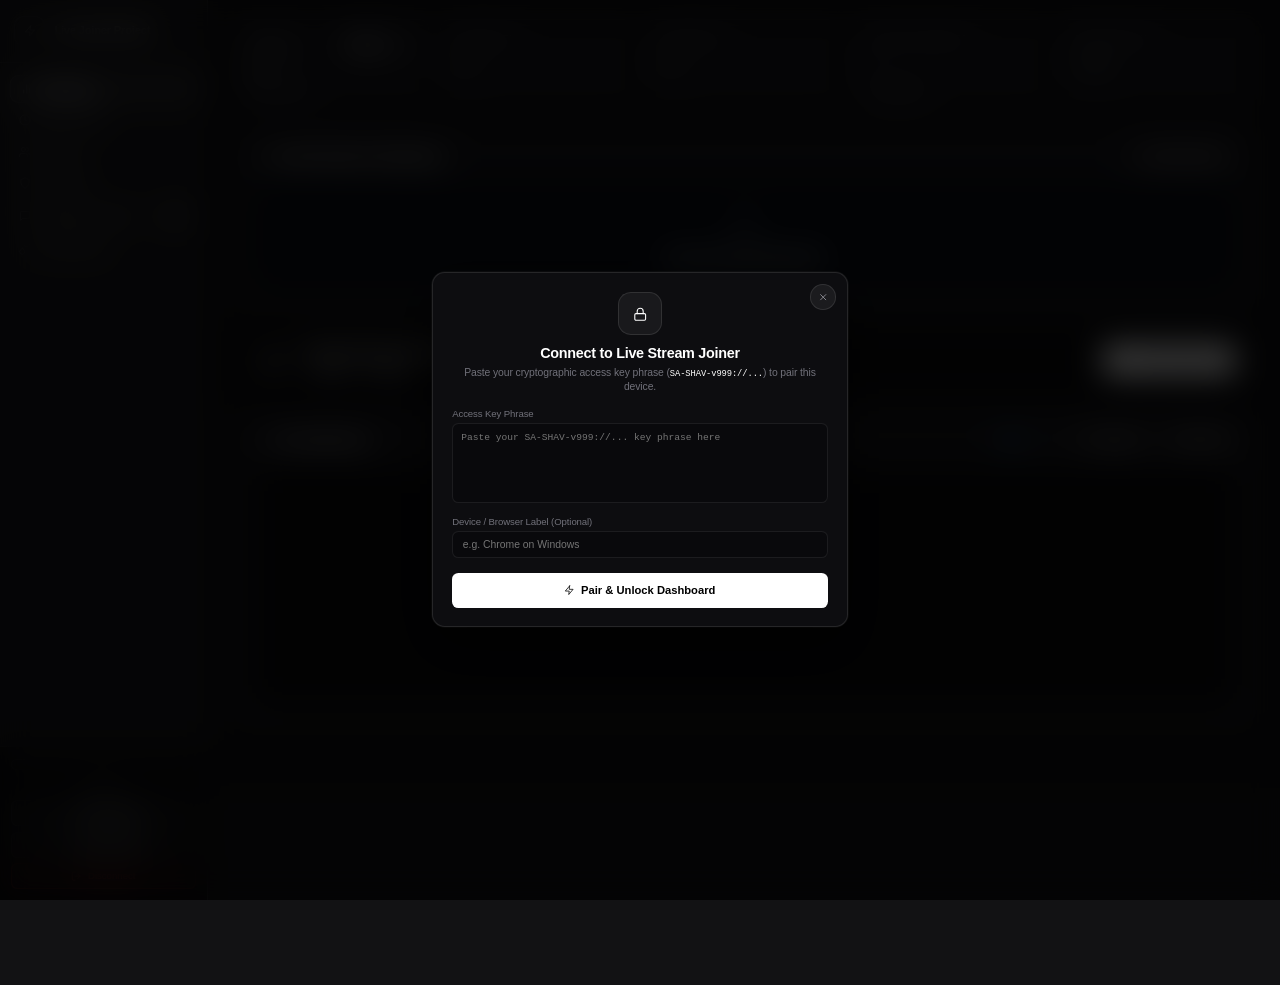
==== index.html @ 347609c9 "Clean initial release" ====
<!DOCTYPE html>
<html lang="en">
<head>
  <meta charset="UTF-8">
  <meta name="viewport" content="width=device-width, initial-scale=1.0, maximum-scale=1.0, user-scalable=no, viewport-fit=cover">
  <meta name="mobile-web-app-capable" content="yes">
  <meta name="apple-mobile-web-app-capable" content="yes">
  <meta name="apple-mobile-web-app-status-bar-style" content="black-translucent">
  <meta name="theme-color" content="#121214">
  <title>Live Joiner Project</title>
   <link rel="stylesheet" href="style.css?v=2">
</head>
<body>

  <!-- BOOT LOADING OVERLAY -->
  <div id="bootLoader" class="boot-loader-overlay">
    <div class="boot-loader-content">
      <div class="boot-spinner-wrap">
        <svg class="yt-spinner" viewBox="0 0 50 50">
          <circle class="yt-spinner-path" cx="25" cy="25" r="20" fill="none" stroke-width="3.5" />
        </svg>
      </div>
      <div class="boot-loader-brand">Live Joiner Fleet</div>
      <div id="bootStatusText" class="boot-status-text">Connecting to Live Joiner...</div>
      <div id="bootSubText" class="boot-sub-text">Securing cryptographic connection...</div>
    </div>
  </div>

  <!-- TOAST NOTIFICATION -->
  <div id="toastBox">Notification</div>

  <!-- MOBILE TOP BAR -->
  <header class="mobile-topbar">
    <div class="mobile-topbar-brand">
      <div class="brand-icon sm">
        <svg class="svg-icon" viewBox="0 0 24 24" fill="none" stroke="currentColor" stroke-width="2" stroke-linecap="round" stroke-linejoin="round"><polygon points="13 2 3 14 12 14 11 22 21 10 12 10 13 2"/></svg>
      </div>
      <span class="mobile-topbar-title">Live Joiner</span>
    </div>
    <div class="mobile-topbar-actions">
      <div id="mobileTopStreamStatus" class="mobile-top-status-pill" onclick="switchTab('dashboard')" title="Tap to view active stream">
        <span class="pulse-dot idle"></span>
        <span id="mobileTopStatusText">Idle</span>
      </div>
      <button id="btnMobileNavToggle" class="mobile-hamburger-btn" aria-label="Toggle Navigation Menu" onclick="toggleMobileNav()">
        <span class="hamburger-bar"></span>
        <span class="hamburger-bar"></span>
        <span class="hamburger-bar"></span>
      </button>
    </div>
  </header>

  <!-- MOBILE NAV DRAWER BACKDROP & DRAWER -->
  <div id="mobileNavBackdrop" class="mobile-nav-backdrop" onclick="closeMobileNav()"></div>
  <aside id="mobileNavDrawer" class="mobile-nav-drawer">
    <div class="mobile-drawer-header">
      <div style="display: flex; align-items: center; gap: 10px;">
        <div class="brand-icon sm">
          <svg class="svg-icon" viewBox="0 0 24 24" fill="none" stroke="currentColor" stroke-width="2" stroke-linecap="round" stroke-linejoin="round"><polygon points="13 2 3 14 12 14 11 22 21 10 12 10 13 2"/></svg>
        </div>
        <div>
          <div style="font-weight: 700; font-size: 14px; color: #fff;">Live Joiner</div>
          <div id="mobileDrawerRole" style="font-size: 10px; color: var(--emerald); font-weight: 600;">ACTIVE</div>
        </div>
      </div>
      <button class="mobile-drawer-close-btn" onclick="closeMobileNav()">
        <svg class="svg-icon" viewBox="0 0 24 24" fill="none" stroke="currentColor" stroke-width="2" stroke-linecap="round" stroke-linejoin="round"><line x1="18" y1="6" x2="6" y2="18"/><line x1="6" y1="6" x2="18" y2="18"/></svg>
      </button>
    </div>

    <ul class="nav-list mobile-nav-list">
      <li>
        <button onclick="mobileSwitchTab('dashboard')" id="mobileNavBtnDashboard" class="nav-btn active">
          <div class="left-grp">
            <svg class="svg-icon" viewBox="0 0 24 24" fill="none" stroke="currentColor" stroke-width="2" stroke-linecap="round" stroke-linejoin="round"><line x1="18" y1="20" x2="18" y2="10"/><line x1="12" y1="20" x2="12" y2="4"/><line x1="6" y1="20" x2="6" y2="14"/></svg>
            <span>Dashboard</span>
          </div>
        </button>
      </li>
      <li>
        <button onclick="mobileSwitchTab('history')" id="mobileNavBtnHistory" class="nav-btn">
          <div class="left-grp">
            <svg class="svg-icon" viewBox="0 0 24 24" fill="none" stroke="currentColor" stroke-width="2" stroke-linecap="round" stroke-linejoin="round"><circle cx="12" cy="12" r="10"/><polyline points="12 6 12 12 16 14"/></svg>
            <span>Stream History</span>
          </div>
          <span id="mobileBadgeHistoryCount" class="badge" style="display: none;"></span>
        </button>
      </li>
      <li>
        <button onclick="mobileSwitchTab('accounts')" id="mobileNavBtnAccounts" class="nav-btn">
          <div class="left-grp">
            <svg class="svg-icon" viewBox="0 0 24 24" fill="none" stroke="currentColor" stroke-width="2" stroke-linecap="round" stroke-linejoin="round"><path d="M17 21v-2a4 4 0 0 0-4-4H5a4 4 0 0 0-4 4v2"/><circle cx="9" cy="7" r="4"/><path d="M23 21v-2a4 4 0 0 0-3-3.87"/><path d="M16 3.13a4 4 0 0 1 0 7.75"/></svg>
            <span>Accounts</span>
          </div>
          <span id="mobileBadgeAccountsCount" class="badge" style="display: none;"></span>
        </button>
      </li>
      <li id="mobileNavItemProxies">
        <button onclick="mobileSwitchTab('proxies')" id="mobileNavBtnProxies" class="nav-btn">
          <div class="left-grp">
            <svg class="svg-icon" viewBox="0 0 24 24" fill="none" stroke="currentColor" stroke-width="2" stroke-linecap="round" stroke-linejoin="round"><path d="M12 22s8-4 8-10V5l-8-3-8 3v7c0 6 8 10 8 10z"/></svg>
            <span>Proxy Pool</span>
          </div>
          <span id="mobileBadgeProxiesCount" class="badge" style="display: none;"></span>
        </button>
      </li>
      <li id="mobileNavItemMessages">
        <a href="messages.html" target="_blank" id="mobileNavBtnMessages" class="nav-btn" style="text-decoration: none;">
          <div class="left-grp">
            <svg class="svg-icon" viewBox="0 0 24 24" fill="none" stroke="currentColor" stroke-width="2" stroke-linecap="round" stroke-linejoin="round"><path d="M21 15a2 2 0 0 1-2 2H7l-4 4V5a2 2 0 0 1 2-2h14a2 2 0 0 1 2 2z"/></svg>
            <span>Messages &amp; Sessions</span>
          </div>
          
        </a>
      </li>
      <li id="mobileNavItemUsers">
        <button onclick="mobileSwitchTab('users')" id="mobileNavBtnUsers" class="nav-btn">
          <div class="left-grp">
            <svg class="svg-icon" viewBox="0 0 24 24" fill="none" stroke="currentColor" stroke-width="2" stroke-linecap="round" stroke-linejoin="round"><path d="M21 2l-2 2m-1.5 1.5L16 7l-1.5-1.5L13 7l-1.5-1.5L10 7M7 10l-4 4a5 5 0 1 0 7 0L7 10z"/></svg>
            <span>Access &amp; Keys</span>
          </div>
          <span id="mobileBadgeRenewalCount" class="badge" style="display: none; background: #ef4444; color: white;"></span>
        </button>
      </li>
    </ul>

    <div class="mobile-drawer-footer">
      <div id="mobileCurrentUserContainer" style="padding: 8px 10px; margin-bottom: 4px; background: rgba(255,255,255,0.04); border-radius: 8px; display: flex; align-items: center; justify-content: space-between; border: 1px solid rgba(255,255,255,0.08);">
        <span id="mobileCurrentUserName" style="font-size: 12px; font-weight: 600; color: #fff; max-width: 140px; overflow: hidden; text-overflow: ellipsis; white-space: nowrap;">User</span>
        <span id="mobileCurrentUserRoleBadge" class="badge" style="display: none; background: rgba(255,255,255,0.1); color: #fff; text-transform: uppercase; font-size: 9px; padding: 2px 6px;">ROLE</span>
      </div>
      <div style="font-size: 11px; color: var(--text-muted); text-align: center; margin-bottom: 8px;">
        Release: <strong class="app-version-label" style="color: #fff; font-family: var(--font-mono);"></strong>
      </div>
      <button onclick="closeMobileNav(); openImportModal();" id="btnMobileImport" class="footer-btn">
        <svg class="svg-icon sm" viewBox="0 0 24 24" fill="none" stroke="currentColor" stroke-width="2" stroke-linecap="round" stroke-linejoin="round"><path d="M21 15v4a2 2 0 0 1-2 2H5a2 2 0 0 1-2-2v-4"/><polyline points="7 10 12 15 17 10"/><line x1="12" y1="15" x2="12" y2="3"/></svg>
        <span>Import JSON</span>
      </button>
      <button onclick="closeMobileNav(); exportAccountsBundle();" id="btnMobileExport" class="footer-btn">
        <svg class="svg-icon sm" viewBox="0 0 24 24" fill="none" stroke="currentColor" stroke-width="2" stroke-linecap="round" stroke-linejoin="round"><path d="M21 15v4a2 2 0 0 1-2 2H5a2 2 0 0 1-2-2v-4"/><polyline points="17 8 12 3 7 8"/><line x1="12" y1="3" x2="12" y2="15"/></svg>
        <span>Export JSON</span>
      </button>
      <button onclick="closeMobileNav(); handleLogout();" class="footer-btn danger">
        <svg class="svg-icon sm" viewBox="0 0 24 24" fill="none" stroke="currentColor" stroke-width="2" stroke-linecap="round" stroke-linejoin="round"><path d="M9 21H5a2 2 0 0 1-2-2V5a2 2 0 0 1 2-2h4"/><polyline points="16 17 21 12 16 7"/><line x1="21" y1="12" x2="9" y2="12"/></svg>
        <span>Disconnect</span>
      </button>
    </div>
  </aside>

  <!-- SIDEBAR NAVIGATION -->
  <aside class="sidebar">
    <div class="brand-section">
      <div class="brand-icon">
        <svg class="svg-icon" viewBox="0 0 24 24" fill="none" stroke="currentColor" stroke-width="2" stroke-linecap="round" stroke-linejoin="round"><polygon points="13 2 3 14 12 14 11 22 21 10 12 10 13 2"/></svg>
      </div>
      <div>
        <div class="brand-title">Live Joiner Project</div>
        <div style="display: flex; align-items: center; gap: 6px; margin-top: 3px;">
          <span class="version-badge" id="appVersionBadge" style="display: none;"></span>
        </div>
      </div>
    </div>

    <ul class="nav-list">
      <li>
        <button onclick="switchTab('dashboard')" id="navBtnDashboard" class="nav-btn active">
          <div class="left-grp">
            <svg class="svg-icon" viewBox="0 0 24 24" fill="none" stroke="currentColor" stroke-width="2" stroke-linecap="round" stroke-linejoin="round"><line x1="18" y1="20" x2="18" y2="10"/><line x1="12" y1="20" x2="12" y2="4"/><line x1="6" y1="20" x2="6" y2="14"/></svg>
            <span>Dashboard</span>
          </div>
        </button>
      </li>
      <li>
        <button onclick="switchTab('history')" id="navBtnHistory" class="nav-btn">
          <div class="left-grp">
            <svg class="svg-icon" viewBox="0 0 24 24" fill="none" stroke="currentColor" stroke-width="2" stroke-linecap="round" stroke-linejoin="round"><circle cx="12" cy="12" r="10"/><polyline points="12 6 12 12 16 14"/></svg>
            <span>Stream History</span>
          </div>
          <span id="badgeHistoryCount" class="badge" style="display: none;"></span>
        </button>
      </li>
      <li>
        <button onclick="switchTab('accounts')" id="navBtnAccounts" class="nav-btn">
          <div class="left-grp">
            <svg class="svg-icon" viewBox="0 0 24 24" fill="none" stroke="currentColor" stroke-width="2" stroke-linecap="round" stroke-linejoin="round"><path d="M17 21v-2a4 4 0 0 0-4-4H5a4 4 0 0 0-4 4v2"/><circle cx="9" cy="7" r="4"/><path d="M23 21v-2a4 4 0 0 0-3-3.87"/><path d="M16 3.13a4 4 0 0 1 0 7.75"/></svg>
            <span>Accounts</span>
          </div>
          <span id="badgeAccountsCount" class="badge" style="display: none;"></span>
        </button>
      </li>
      <li id="navItemProxies">
        <button onclick="switchTab('proxies')" id="navBtnProxies" class="nav-btn">
          <div class="left-grp">
            <svg class="svg-icon" viewBox="0 0 24 24" fill="none" stroke="currentColor" stroke-width="2" stroke-linecap="round" stroke-linejoin="round"><path d="M12 22s8-4 8-10V5l-8-3-8 3v7c0 6 8 10 8 10z"/></svg>
            <span>Proxy Pool</span>
          </div>
          <span id="badgeProxiesCount" class="badge" style="display: none;"></span>
        </button>
      </li>
      <li id="navItemMessages">
        <a href="messages.html" target="_blank" id="navBtnMessages" class="nav-btn" style="text-decoration: none;">
          <div class="left-grp">
            <svg class="svg-icon" viewBox="0 0 24 24" fill="none" stroke="currentColor" stroke-width="2" stroke-linecap="round" stroke-linejoin="round"><path d="M21 15a2 2 0 0 1-2 2H7l-4 4V5a2 2 0 0 1 2-2h14a2 2 0 0 1 2 2z"/></svg>
            <span>Messages &amp; Sessions</span>
          </div>
          <span class="badge" style="background: rgba(255, 255, 255, 0.1); color: #fff; font-size: 10px;">PRO</span>
        </a>
      </li>
      <li id="navItemUsers">
        <button onclick="switchTab('users')" id="navBtnUsers" class="nav-btn">
          <div class="left-grp">
            <svg class="svg-icon" viewBox="0 0 24 24" fill="none" stroke="currentColor" stroke-width="2" stroke-linecap="round" stroke-linejoin="round"><path d="M21 2l-2 2m-1.5 1.5L16 7l-1.5-1.5L13 7l-1.5-1.5L10 7M7 10l-4 4a5 5 0 1 0 7 0L7 10z"/></svg>
            <span>Access &amp; Keys</span>
          </div>
          <span id="badgeRenewalCount" class="badge" style="display: none; background: #ef4444; color: white;"></span>
        </button>
      </li>
    </ul>

    <div class="sidebar-footer">
      <div id="currentUserBadgeContainer" style="padding: 6px 10px; margin-bottom: 8px; background: rgba(255,255,255,0.04); border-radius: 8px; display: flex; align-items: center; justify-content: space-between; border: 1px solid rgba(255,255,255,0.08);">
        <span id="currentUserName" style="font-size: 11px; font-weight: 600; color: #fff; max-width: 110px; overflow: hidden; text-overflow: ellipsis; white-space: nowrap;"></span>
        <span id="currentUserRoleBadge" class="badge" style="display: none; background: rgba(255,255,255,0.1); color: #fff; text-transform: uppercase; font-size: 9px; padding: 2px 6px;"></span>
      </div>
      <div style="font-size: 11px; color: var(--text-muted); text-align: center; margin-bottom: 2px;">
        Release: <strong class="app-version-label" style="color: #fff; font-family: var(--font-mono);"></strong>
      </div>
      <button onclick="openImportModal()" id="btnSidebarImport" class="footer-btn" style="background: rgba(255, 255, 255, 0.05); border-color: rgba(255, 255, 255, 0.1); color: #e4e4e7; font-weight: 600;">
        <svg class="svg-icon sm" viewBox="0 0 24 24" fill="none" stroke="currentColor" stroke-width="2" stroke-linecap="round" stroke-linejoin="round"><path d="M21 15v4a2 2 0 0 1-2 2H5a2 2 0 0 1-2-2v-4"/><polyline points="7 10 12 15 17 10"/><line x1="12" y1="15" x2="12" y2="3"/></svg>
        <span>Import JSON</span>
      </button>
      <button onclick="exportAccountsBundle()" id="btnSidebarExport" class="footer-btn" style="color: #e4e4e7; font-weight: 600;">
        <svg class="svg-icon sm" viewBox="0 0 24 24" fill="none" stroke="currentColor" stroke-width="2" stroke-linecap="round" stroke-linejoin="round"><path d="M21 15v4a2 2 0 0 1-2 2H5a2 2 0 0 1-2-2v-4"/><polyline points="17 8 12 3 7 8"/><line x1="12" y1="3" x2="12" y2="15"/></svg>
        <span>Export JSON</span>
      </button>
      <button onclick="handleLogout()" class="footer-btn danger">
        <svg class="svg-icon sm" viewBox="0 0 24 24" fill="none" stroke="currentColor" stroke-width="2" stroke-linecap="round" stroke-linejoin="round"><path d="M9 21H5a2 2 0 0 1-2-2V5a2 2 0 0 1 2-2h4"/><polyline points="16 17 21 12 16 7"/><line x1="21" y1="12" x2="9" y2="12"/></svg>
        <span>Disconnect</span>
      </button>
    </div>
  </aside>

  <!-- MAIN WORKSPACE -->
  <main class="workspace">

    <!-- Active Stream Real-Time Banner -->
    <div id="activeStreamBanner" class="stream-banner">
      <div style="display: flex; align-items: center; gap: 14px;">
        <div class="sound-waves"><span></span><span></span><span></span></div>
        <div>
          <div style="font-size: 14px; font-weight: 700; color: #fff;" id="bannerTitle">Active Live Stream</div>
          <div style="font-size: 12px; color: var(--text-muted);" id="bannerSubtitle">Target : None</div>
        </div>
      </div>
      <div style="display: flex; align-items: center; gap: 12px;">
        <div style="font-family: var(--font-mono); font-size: 13px; font-weight: 600; color: var(--emerald); white-space: nowrap;" id="bannerTimer">Total UP Time : 00:00:00</div>
        <button onclick="openChannelRosterModal()" class="btn btn-secondary" style="padding: 6px 12px; font-size: 12px;">
          <svg class="svg-icon sm" viewBox="0 0 24 24" fill="none" stroke="currentColor" stroke-width="2" stroke-linecap="round" stroke-linejoin="round"><circle cx="12" cy="12" r="2"/><path d="M16.24 7.76a6 6 0 0 1 0 8.49m-8.48-.01a6 6 0 0 1 0-8.49m11.31-2.82a10 10 0 0 1 0 14.14m-14.14 0a10 10 0 0 1 0-14.14"/></svg>
          <span>Channels &amp; Members</span>
        </button>
        <button onclick="handleMasterLeaveAll()" class="btn btn-danger" style="padding: 6px 14px; font-size: 12px;">
          <svg class="svg-icon sm" viewBox="0 0 24 24" fill="currentColor"><rect x="5" y="5" width="14" height="14" rx="2"/></svg>
          <span>Leave All</span>
        </button>
      </div>
    </div>

    <!-- Top Telemetry Cards -->
    <div class="stats-bar">
      <div class="stat-card stat-card-clickable" onclick="openChannelRosterModal()" title="Click to view connected channels and member roster">
        <div style="display: flex; justify-content: space-between; align-items: center; margin-bottom: 4px;">
          <div class="stat-title" style="margin-bottom: 0;">Active Listeners</div>
          <span class="badge" style="background: rgba(255, 255, 255, 0.08); color: #e4e4e7; font-size: 10px; padding: 2px 8px; border-radius: 10px; font-weight: 600; display: inline-flex; align-items: center; gap: 4px;">
            <svg class="svg-icon xs" viewBox="0 0 24 24" fill="none" stroke="currentColor" stroke-width="2" stroke-linecap="round" stroke-linejoin="round"><circle cx="11" cy="11" r="8"/><line x1="21" y1="21" x2="16.65" y2="16.65"/></svg>
            <span>View Roster</span>
          </span>
        </div>
        <div id="statInCallCount" class="stat-val">—</div>
        <div id="statInCallSub" class="stat-meta">Active Listeners</div>
      </div>
      <div class="stat-card">
        <div class="stat-title">Server CPU</div>
        <div id="statCpuVal" class="stat-val">—</div>
        <div id="statCpuMeta" class="stat-meta"></div>
      </div>
      <div class="stat-card">
        <div class="stat-title">Server RAM</div>
        <div id="statRamVal" class="stat-val">—</div>
        <div id="statProcRamSub" class="stat-meta"></div>
      </div>
      <div id="statCardLatestTg" class="stat-card">
        <div class="stat-title">Latest TG Desktop</div>
        <div id="statLatestTgVal" class="stat-val" style="color: #fff; font-size: 15px; font-family: var(--font-mono); overflow: hidden; text-overflow: ellipsis; white-space: nowrap;">—</div>
        <div class="stat-meta">Latest Release</div>
      </div>
      <div id="statCardStreamEngine" class="stat-card">
        <div class="stat-title">Stream Status</div>
        <div id="statStreamStatus" class="stat-val" style="color: #9ca3af; font-size: 16px; display: inline-flex; align-items: center; gap: 8px;">
          <span class="pulse-dot idle"></span> <span>Idle</span>
        </div>
        <div id="statStreamTarget" class="stat-meta" style="color: #9ca3af; text-overflow: ellipsis; overflow: hidden; white-space: nowrap;"></div>
      </div>
    </div>

    <!-- TAB 1: DASHBOARD -->
    <div id="tabDashboard" class="tab-content active">
      <!-- Joined Channels in Grid Style UI (v1.1.0) -->
      <div class="card" id="cardJoinedChannels">
        <div class="card-header">
          <div class="card-title" style="display: flex; align-items: center; gap: 10px;">
            <svg class="svg-icon" viewBox="0 0 24 24" fill="none" stroke="currentColor" stroke-width="2" stroke-linecap="round" stroke-linejoin="round"><circle cx="12" cy="12" r="2"/><path d="M16.24 7.76a6 6 0 0 1 0 8.49m-8.48-.01a6 6 0 0 1 0-8.49m11.31-2.82a10 10 0 0 1 0 14.14m-14.14 0a10 10 0 0 1 0-14.14"/></svg>
            <span>Joined Channels &amp; Broadcasts</span>
            <span id="channelCountBadge" class="badge" style="display: none; background: rgba(255, 255, 255, 0.08); color: #e4e4e7; font-size: 11px;"></span>
          </div>
          <div style="display: flex; gap: 8px;">
            <button onclick="fetchChannelRoster()" class="btn btn-secondary" style="padding: 5px 12px; font-size: 11px;">
              <svg class="svg-icon xs" viewBox="0 0 24 24" fill="none" stroke="currentColor" stroke-width="2" stroke-linecap="round" stroke-linejoin="round"><polyline points="23 4 23 10 17 10"/><polyline points="1 20 1 14 7 14"/><path d="M3.51 9a9 9 0 0 1 14.85-3.36L23 10M1 14l4.64 4.36A9 9 0 0 0 20.49 15"/></svg>
              <span>Refresh Channels</span>
            </button>
            <button onclick="handleMasterLeaveAll()" id="btnMasterStopTop" class="btn btn-danger" style="display: none; padding: 5px 12px; font-size: 11px;">
              <svg class="svg-icon xs" viewBox="0 0 24 24" fill="currentColor"><rect x="5" y="5" width="14" height="14" rx="2"/></svg>
              <span>Leave All Channels</span>
            </button>
          </div>
        </div>
        <div id="channelsGridContainer" class="channels-grid">
          <div style="text-align: center; color: var(--text-muted); padding: 32px 20px; background: #080c14; border-radius: 8px; border: 1px dashed var(--card-border); grid-column: 1 / -1;">
            <div style="width: 44px; height: 44px; border-radius: 50%; background: rgba(255, 255, 255, 0.04); border: 1px solid rgba(255, 255, 255, 0.08); display: inline-flex; align-items: center; justify-content: center; margin-bottom: 10px; color: var(--text-muted);">
              <svg class="svg-icon lg" viewBox="0 0 24 24" fill="none" stroke="currentColor" stroke-width="2" stroke-linecap="round" stroke-linejoin="round"><circle cx="12" cy="12" r="2"/><path d="M16.24 7.76a6 6 0 0 1 0 8.49m-8.48-.01a6 6 0 0 1 0-8.49m11.31-2.82a10 10 0 0 1 0 14.14m-14.14 0a10 10 0 0 1 0-14.14"/></svg>
            </div>
            <div style="font-size: 14px; font-weight: 600; color: #fff;">No Active Channel Broadcasts</div>
          </div>
        </div>
      </div>

      <!-- Fleet Broadcast Commander Banner (v1.1.1) -->
      <div class="card fleet-commander-banner" style="background: #09090b; border: 1px solid rgba(255, 255, 255, 0.08);">
        <div style="display: flex; justify-content: space-between; align-items: center; flex-wrap: wrap; gap: 16px;">
          <div style="display: flex; align-items: center; gap: 16px;">
            <div style="width: 44px; height: 44px; border-radius: 12px; background: rgba(255, 255, 255, 0.04); border: 1px solid rgba(255, 255, 255, 0.08); display: flex; align-items: center; justify-content: center; color: #fff;">
              <svg class="svg-icon" style="width: 20px; height: 20px;" viewBox="0 0 24 24" fill="none" stroke="currentColor" stroke-width="2" stroke-linecap="round" stroke-linejoin="round"><path d="M4.5 16.5c-1.5 1.26-2 5-2 5s3.74-.5 5-2c.71-.84.7-2.13-.09-2.91a2.18 2.18 0 0 0-2.91-.09z"/><path d="M12 15l-3-3a22 22 0 0 1 2-3.95A12.88 12.88 0 0 1 22 2c0 2.72-.78 7.5-6 11a22.35 22.35 0 0 1-4 2z"/><path d="M9 12H4s.55-3.03 2-4c1.62-1.08 5 0 5 0"/><path d="M12 15v5s3.03-.55 4-2c1.08-1.62 0-5 0-5"/></svg>
            </div>
            <div>
              <div style="font-size: 16px; font-weight: 700; color: #fff; display: flex; align-items: center; gap: 8px;">
                <span>Fleet Broadcast Commander</span>
                <span id="dashFleetReadinessBadge" class="badge" style="background: rgba(255, 255, 255, 0.08); color: #e4e4e7; font-weight: 600;"></span>
              </div>
              <div style="font-size: 13px; color: var(--text-muted); margin-top: 5px; display: flex; align-items: center; gap: 8px; flex-wrap: wrap;">
                <span class="badge" style="background: rgba(255, 255, 255, 0.06); color: #fff; font-size: 11px;"><strong id="dashReadyFleetCount" style="font-family: var(--font-mono);">—</strong> Ready</span>
                <span class="badge" style="background: rgba(255, 255, 255, 0.06); color: #fff; font-size: 11px;"><strong id="dashActiveStreamsCount" style="font-family: var(--font-mono);">—</strong> Active</span>
              </div>
            </div>
          </div>
          <div style="display: flex; align-items: center; gap: 10px; flex-wrap: wrap;">
            <button onclick="openAddStreamModal()" class="btn btn-primary" style="padding: 10px 20px; font-size: 13px; font-weight: 600;">
              <svg class="svg-icon sm" viewBox="0 0 24 24" fill="none" stroke="currentColor" stroke-width="2" stroke-linecap="round" stroke-linejoin="round"><line x1="12" y1="5" x2="12" y2="19"/><line x1="5" y1="12" x2="19" y2="12"/></svg>
              <span>Add Live Stream</span>
            </button>
            <button onclick="handleMasterLeaveAll()" id="dashBtnLeaveAll" class="btn btn-danger" style="display: none; padding: 10px 16px; font-size: 13px;">
              <svg class="svg-icon sm" viewBox="0 0 24 24" fill="currentColor"><rect x="5" y="5" width="14" height="14" rx="2"/></svg>
              <span>Leave All Streams</span>
            </button>
          </div>
        </div>
      </div>

      <!-- Live Activity Logs Card -->
      <div class="card">
        <div class="card-header">
          <div class="card-title" style="display: flex; align-items: center; gap: 8px;">
            <svg class="svg-icon sm" viewBox="0 0 24 24" fill="none" stroke="currentColor" stroke-width="2" stroke-linecap="round" stroke-linejoin="round"><polyline points="4 17 10 11 4 5"/><line x1="12" y1="19" x2="20" y2="19"/></svg>
            <span>Live Activity Feed</span>
          </div>
          <div style="display: flex; align-items: center; gap: 10px;">
            <label style="font-size: 12px; color: var(--text-muted); display: flex; align-items: center; gap: 6px; cursor: pointer;">
              <input type="checkbox" id="checkAutoScroll" checked style="cursor: pointer;"> Auto-scroll
            </label>
            <button onclick="copyLogsToClipboard()" class="btn btn-secondary" style="padding: 4px 10px; font-size: 11px;">
              <svg class="svg-icon xs" viewBox="0 0 24 24" fill="none" stroke="currentColor" stroke-width="2" stroke-linecap="round" stroke-linejoin="round"><rect x="9" y="9" width="13" height="13" rx="2" ry="2"/><path d="M5 15H4a2 2 0 0 1-2-2V4a2 2 0 0 1 2-2h9a2 2 0 0 1 2 2v1"/></svg>
              <span>Copy Logs</span>
            </button>
            <button onclick="clearLogs()" class="btn btn-secondary" style="padding: 4px 10px; font-size: 11px;">
              <svg class="svg-icon xs" viewBox="0 0 24 24" fill="none" stroke="currentColor" stroke-width="2" stroke-linecap="round" stroke-linejoin="round"><polyline points="3 6 5 6 21 6"/><path d="M19 6v14a2 2 0 0 1-2 2H7a2 2 0 0 1-2-2V6m3 0V4a2 2 0 0 1 2-2h4a2 2 0 0 1 2 2v2"/></svg>
              <span>Clear Feed</span>
            </button>
          </div>
        </div>
        <div id="logBox" class="log-box"></div>
      </div>
    </div>

    <!-- TAB 2: TELEGRAM ACCOUNTS -->
    <div id="tabAccounts" class="tab-content">
      <div class="card">
        <div class="card-header">
          <div class="card-title" style="display: flex; align-items: center; gap: 10px; flex-wrap: wrap;">
            <svg class="svg-icon" viewBox="0 0 24 24" fill="none" stroke="currentColor" stroke-width="2" stroke-linecap="round" stroke-linejoin="round"><path d="M17 21v-2a4 4 0 0 0-4-4H5a4 4 0 0 0-4 4v2"/><circle cx="9" cy="7" r="4"/><path d="M23 21v-2a4 4 0 0 0-3-3.87"/><path d="M16 3.13a4 4 0 0 1 0 7.75"/></svg>
            <span>Telegram Accounts</span>
            <span id="titleAccountCount" class="badge" style="display: none; background: rgba(255, 255, 255, 0.08); color: #fff;"></span>
            <span class="badge" style="background: rgba(255, 255, 255, 0.05); color: var(--text-muted); font-size: 11px; padding: 3px 8px; font-weight: 500;">
              Latest TG Desktop: <strong id="topLatestTgVersion" style="color: #fff; font-family: var(--font-mono);">—</strong>
            </span>
          </div>
          <div style="display: flex; gap: 8px; flex-wrap: wrap;" class="card-actions-bar">
            <button onclick="openAddAccountModal()" class="btn btn-emerald" style="padding: 7px 16px;">
              <svg class="svg-icon sm" viewBox="0 0 24 24" fill="none" stroke="currentColor" stroke-width="2" stroke-linecap="round" stroke-linejoin="round"><line x1="12" y1="5" x2="12" y2="19"/><line x1="5" y1="12" x2="19" y2="12"/></svg>
              <span>Add Account</span>
            </button>
            <button onclick="handleUpdateDevices()" id="btnUpdateDevices" class="btn btn-secondary" style="padding: 7px 14px; border-color: rgba(255, 255, 255, 0.15); color: #fff;">
              <svg class="svg-icon sm" viewBox="0 0 24 24" fill="none" stroke="currentColor" stroke-width="2" stroke-linecap="round" stroke-linejoin="round"><rect x="2" y="3" width="20" height="14" rx="2" ry="2"/><line x1="2" y1="20" x2="22" y2="20"/></svg>
              <span>Update Devices</span>
            </button>
            <button onclick="openImportModal()" class="btn btn-secondary" style="padding: 7px 14px;">
              <svg class="svg-icon sm" viewBox="0 0 24 24" fill="none" stroke="currentColor" stroke-width="2" stroke-linecap="round" stroke-linejoin="round"><path d="M21 15v4a2 2 0 0 1-2 2H5a2 2 0 0 1-2-2v-4"/><polyline points="7 10 12 15 17 10"/><line x1="12" y1="15" x2="12" y2="3"/></svg>
              <span>Import JSON</span>
            </button>
            <button onclick="exportAccountsBundle()" id="btnAccountsExport" class="btn btn-secondary" style="padding: 7px 14px;">
              <svg class="svg-icon sm" viewBox="0 0 24 24" fill="none" stroke="currentColor" stroke-width="2" stroke-linecap="round" stroke-linejoin="round"><path d="M21 15v4a2 2 0 0 1-2 2H5a2 2 0 0 1-2-2v-4"/><polyline points="17 8 12 3 7 8"/><line x1="12" y1="3" x2="12" y2="15"/></svg>
              <span>Export JSON</span>
            </button>
            <button onclick="handleVerifyAll()" id="btnVerifyAll" class="btn btn-secondary" style="padding: 7px 14px;">
              <svg class="svg-icon sm" viewBox="0 0 24 24" fill="none" stroke="currentColor" stroke-width="2" stroke-linecap="round" stroke-linejoin="round"><path d="M12 22s8-4 8-10V5l-8-3-8 3v7c0 6 8 10 8 10z"/><polyline points="9 12 11 14 15 10"/></svg>
              <span>Verify Sessions</span>
            </button>
            <button onclick="fetchAccounts(true)" class="btn btn-secondary" style="padding: 7px 14px;">
              <svg class="svg-icon sm" viewBox="0 0 24 24" fill="none" stroke="currentColor" stroke-width="2" stroke-linecap="round" stroke-linejoin="round"><polyline points="23 4 23 10 17 10"/><polyline points="1 20 1 14 7 14"/><path d="M3.51 9a9 9 0 0 1 14.85-3.36L23 10M1 14l4.64 4.36A9 9 0 0 0 20.49 15"/></svg>
              <span>Refresh</span>
            </button>
          </div>
        </div>

        <!-- Filter & Search Bar -->
        <div style="display: flex; justify-content: space-between; align-items: center; margin-bottom: 16px; gap: 12px; flex-wrap: wrap;" class="filter-search-bar">
          <div style="display: flex; gap: 6px;">
            <button onclick="filterAccountsByStatus('all')" class="btn-pill active" id="accFilterAll">All (<span id="cntAll"></span>)</button>
            <button onclick="filterAccountsByStatus('in_call')" class="btn-pill" id="accFilterInCall">In Call (<span id="cntInCall"></span>)</button>
            <button onclick="filterAccountsByStatus('ready')" class="btn-pill" id="accFilterReady">Ready (<span id="cntReady"></span>)</button>
            <button onclick="filterAccountsByStatus('signed_out')" class="btn-pill" id="accFilterSignedOut">Signed Out (<span id="cntSignedOut"></span>)</button>
          </div>
          <div style="width: 280px;">
            <input type="text" id="accSearchInput" oninput="handleAccountSearch()" placeholder="Search name, phone, proxy..." class="input-text" style="padding: 6px 12px; font-size: 12px;">
          </div>
        </div>

        <div class="table-container">
          <table>
            <thead>
              <tr>
                <th>Account Name</th>
                <th>Phone Number</th>
                <th>Assigned Proxy</th>
                <th>Device &amp; TG Version</th>
                <th>Joined Channel</th>
                <th>Status</th>
                <th style="text-align: right;">Actions</th>
              </tr>
            </thead>
            <tbody id="accountsTableBody">
              <tr><td colspan="7" style="text-align: center; color: var(--text-muted); padding: 30px;">Loading accounts...</td></tr>
            </tbody>
          </table>
        </div>
      </div>
    </div>

    <!-- TAB 3: PROXY POOL -->
    <div id="tabProxies" class="tab-content">
      <!-- Import Notepad Card -->
      <div class="card">
        <div class="card-header">
          <div class="card-title" style="display: flex; align-items: center; gap: 8px;">
            <svg class="svg-icon sm" viewBox="0 0 24 24" fill="none" stroke="currentColor" stroke-width="2" stroke-linecap="round" stroke-linejoin="round"><path d="M11 4H4a2 2 0 0 0-2 2v14a2 2 0 0 0 2 2h14a2 2 0 0 0 2-2v-7"/><path d="M18.5 2.5a2.121 2.121 0 0 1 3 3L12 15l-4 1 1-4 9.5-9.5z"/></svg>
            <span>Multi-Line SOCKS5 Proxy Importer</span>
          </div>
        </div>
        <div style="display: flex; flex-direction: column; gap: 12px; max-width: 680px;">
          <textarea id="proxyInputText" rows="4" placeholder="host:port:user:pass or socks5://user:pass@host:port (one per line)" class="input-text" style="font-family: var(--font-mono); resize: vertical;"></textarea>
          <div>
            <button onclick="submitProxyImport()" id="btnSubmitProxyImport" class="btn btn-primary">
              <svg class="svg-icon sm" viewBox="0 0 24 24" fill="none" stroke="currentColor" stroke-width="2" stroke-linecap="round" stroke-linejoin="round"><path d="M21 15v4a2 2 0 0 1-2 2H5a2 2 0 0 1-2-2v-4"/><polyline points="7 10 12 15 17 10"/><line x1="12" y1="15" x2="12" y2="3"/></svg>
              <span>Import Proxies to Pool</span>
            </button>
          </div>
        </div>
      </div>

      <!-- Proxies List Card -->
      <div class="card">
        <div class="card-header">
          <div class="card-title" style="display: flex; align-items: center; gap: 10px;">
            <svg class="svg-icon" viewBox="0 0 24 24" fill="none" stroke="currentColor" stroke-width="2" stroke-linecap="round" stroke-linejoin="round"><path d="M12 22s8-4 8-10V5l-8-3-8 3v7c0 6 8 10 8 10z"/></svg>
            <span>Active SOCKS5 Proxy Pool</span>
            <span id="titleProxyCount" class="badge" style="display: none; background: rgba(255, 255, 255, 0.08); color: #fff;"></span>
          </div>
          <div style="display: flex; gap: 8px;">
            <button onclick="handleTestAllProxies()" id="btnTestProxies" class="btn btn-secondary" style="padding: 7px 14px;">
              <svg class="svg-icon sm" viewBox="0 0 24 24" fill="none" stroke="currentColor" stroke-width="2" stroke-linecap="round" stroke-linejoin="round"><polygon points="13 2 3 14 12 14 11 22 21 10 12 10 13 2"/></svg>
              <span>Test All Latencies</span>
            </button>
            <button onclick="fetchProxies()" class="btn btn-secondary" style="padding: 7px 14px;">
              <svg class="svg-icon sm" viewBox="0 0 24 24" fill="none" stroke="currentColor" stroke-width="2" stroke-linecap="round" stroke-linejoin="round"><polyline points="23 4 23 10 17 10"/><polyline points="1 20 1 14 7 14"/><path d="M3.51 9a9 9 0 0 1 14.85-3.36L23 10M1 14l4.64 4.36A9 9 0 0 0 20.49 15"/></svg>
              <span>Refresh</span>
            </button>
          </div>
        </div>

        <div class="table-container">
          <table>
            <thead>
              <tr>
                <th>Proxy Label</th>
                <th>Host : Port</th>
                <th>Ping / Latency</th>
                <th>Assigned Load</th>
                <th style="text-align: right;">Actions</th>
              </tr>
            </thead>
            <tbody id="proxiesTableBody">
              <tr><td colspan="5" style="text-align: center; color: var(--text-muted); padding: 30px;">Loading proxies...</td></tr>
            </tbody>
          </table>
        </div>
      </div>
    </div>

    <!-- TAB 4: LIVE STREAM HISTORY (v1.1.1) -->
    <div id="tabHistory" class="tab-content">
      <div class="card">
        <div class="card-header">
          <div class="card-title" style="display: flex; align-items: center; gap: 10px;">
            <svg class="svg-icon" viewBox="0 0 24 24" fill="none" stroke="currentColor" stroke-width="2" stroke-linecap="round" stroke-linejoin="round"><circle cx="12" cy="12" r="10"/><polyline points="12 6 12 12 16 14"/></svg>
            <span>Live Stream Broadcast History</span>
            <span id="historyTotalBadge" class="badge" style="display: none; background: rgba(255, 255, 255, 0.08); color: #fff; font-size: 11px;"></span>
          </div>
          <div style="display: flex; gap: 8px;">
            <button onclick="fetchStreamHistory()" class="btn btn-secondary" style="padding: 6px 14px; font-size: 12px;">
              <svg class="svg-icon sm" viewBox="0 0 24 24" fill="none" stroke="currentColor" stroke-width="2" stroke-linecap="round" stroke-linejoin="round"><polyline points="23 4 23 10 17 10"/><polyline points="1 20 1 14 7 14"/><path d="M3.51 9a9 9 0 0 1 14.85-3.36L23 10M1 14l4.64 4.36A9 9 0 0 0 20.49 15"/></svg>
              <span>Refresh History</span>
            </button>
            <button id="btnClearHistoryBtn" onclick="handleClearHistory()" class="btn btn-secondary" style="padding: 6px 14px; font-size: 12px; color: #f87171;">
              <svg class="svg-icon sm" viewBox="0 0 24 24" fill="none" stroke="currentColor" stroke-width="2" stroke-linecap="round" stroke-linejoin="round"><polyline points="3 6 5 6 21 6"/><path d="M19 6v14a2 2 0 0 1-2 2H7a2 2 0 0 1-2-2V6m3 0V4a2 2 0 0 1 2-2h4a2 2 0 0 1 2 2v2"/></svg>
              <span>Clear History</span>
            </button>
          </div>
        </div>

        <div class="table-container">
          <table>
            <thead>
              <tr>
                <th>Channel / Broadcast</th>
                <th>Timeline</th>
                <th>Duration</th>
                <th>Fleet Size</th>
                <th>Managed By</th>
                <th>End Reason &amp; Incidents</th>
                <th style="text-align: right;">Action</th>
              </tr>
            </thead>
            <tbody id="historyTableBody">
              <tr><td colspan="7" style="text-align: center; color: var(--text-muted); padding: 30px;">Loading stream history...</td></tr>
            </tbody>
          </table>
        </div>
      </div>
    </div>

    <!-- TAB 5: ACCESS & KEYS (RBAC) -->
    <div id="tabUsers" class="tab-content">
      <div style="display: grid; grid-template-columns: 1fr 1fr; gap: 20px; margin-bottom: 20px;" class="users-grid-top">
        <!-- Card 1: Generate Access Key -->
        <div class="card">
          <div class="card-header">
            <div class="card-title" style="display: flex; align-items: center; gap: 10px;">
              <svg class="svg-icon" viewBox="0 0 24 24" fill="none" stroke="currentColor" stroke-width="2" stroke-linecap="round" stroke-linejoin="round"><path d="M21 2l-2 2m-1.5 1.5L16 7l-1.5-1.5L13 7l-1.5-1.5L10 7M7 10l-4 4a5 5 0 1 0 7 0L7 10z"/></svg>
              <span>Generate Access Key</span>
            </div>
          </div>
          <div style="display: flex; flex-direction: column; gap: 12px; margin-top: 8px;">
            <div>
              <label style="font-size: 12px; color: var(--text-muted); display: block; margin-bottom: 4px;">User / Device Name</label>
              <input type="text" id="inputNewKeyName" placeholder="e.g. Alex (Operations)" class="input-text">
            </div>
            <div>
              <label style="font-size: 12px; color: var(--text-muted); display: block; margin-bottom: 4px;">Role Level</label>
              <select id="selectNewKeyRole" class="input-text" style="background: #09090b;">
                <option value="admin">Admin (Manage fleet &amp; members)</option>
                <option value="member" selected>Member (View live stream fleet)</option>
              </select>
            </div>
            <button onclick="handleGenerateKey()" id="btnGenerateKey" class="btn btn-primary" style="justify-content: center; padding: 10px; margin-top: 4px;">
              <svg class="svg-icon sm" viewBox="0 0 24 24" fill="none" stroke="currentColor" stroke-width="2" stroke-linecap="round" stroke-linejoin="round"><polygon points="13 2 3 14 12 14 11 22 21 10 12 10 13 2"/></svg>
              <span>Generate Access Key</span>
            </button>
            <div id="newKeyResultBox" style="display: none; background: #070b14; border: 1px solid #10b981; border-radius: 8px; padding: 12px; margin-top: 8px;">
              <div style="display: flex; justify-content: space-between; align-items: center; margin-bottom: 6px;">
                <span style="font-size: 11px; font-weight: 700; color: #10b981;">KEY ENVELOPE (COPY ONCE):</span>
                <button onclick="copyGeneratedKey()" class="btn-pill" style="padding: 2px 8px; font-size: 11px; background: rgba(16,185,129,0.2); color: #34d399; display: inline-flex; align-items: center; gap: 4px;">
                  <svg class="svg-icon xs" viewBox="0 0 24 24" fill="none" stroke="currentColor" stroke-width="2" stroke-linecap="round" stroke-linejoin="round"><rect x="9" y="9" width="13" height="13" rx="2" ry="2"/><path d="M5 15H4a2 2 0 0 1-2-2V4a2 2 0 0 1 2-2h9a2 2 0 0 1 2 2v1"/></svg>
                  <span>Copy</span>
                </button>
              </div>
              <textarea id="textGeneratedKey" readonly style="width: 100%; height: 80px; font-family: var(--font-mono); font-size: 11px; background: transparent; border: none; color: #a7f3d0; resize: none; word-break: break-all; outline: none;"></textarea>
            </div>
          </div>
        </div>

        <!-- Card 2: Pending Renewals -->
        <div class="card">
          <div class="card-header">
            <div class="card-title" style="display: flex; align-items: center; gap: 10px;">
              <svg class="svg-icon" viewBox="0 0 24 24" fill="none" stroke="currentColor" stroke-width="2" stroke-linecap="round" stroke-linejoin="round"><circle cx="12" cy="12" r="10"/><polyline points="12 6 12 12 16 14"/></svg>
              <span>Pending Session Renewals</span>
              <span id="badgePendingRenewalsCount" class="badge" style="display: none; background: rgba(239, 68, 68, 0.2); color: #f87171; font-size: 11px;"></span>
            </div>
            <button onclick="fetchRenewalsList()" class="btn btn-secondary" style="padding: 4px 10px; font-size: 11px;">
              <svg class="svg-icon xs" viewBox="0 0 24 24" fill="none" stroke="currentColor" stroke-width="2" stroke-linecap="round" stroke-linejoin="round"><polyline points="23 4 23 10 17 10"/><polyline points="1 20 1 14 7 14"/><path d="M3.51 9a9 9 0 0 1 14.85-3.36L23 10M1 14l4.64 4.36A9 9 0 0 0 20.49 15"/></svg>
              <span>Refresh</span>
            </button>
          </div>
          <div id="pendingRenewalsContainer" style="display: flex; flex-direction: column; gap: 8px; max-height: 240px; overflow-y: auto; margin-top: 8px;">
            <div style="text-align: center; color: var(--text-muted); padding: 30px;">No pending renewal requests.</div>
          </div>
        </div>
      </div>

      <!-- Card 3: Authorized Users List -->
      <div class="card">
        <div class="card-header">
          <div class="card-title" style="display: flex; align-items: center; gap: 10px;">
            <svg class="svg-icon" viewBox="0 0 24 24" fill="none" stroke="currentColor" stroke-width="2" stroke-linecap="round" stroke-linejoin="round"><path d="M17 21v-2a4 4 0 0 0-4-4H5a4 4 0 0 0-4 4v2"/><circle cx="9" cy="7" r="4"/><path d="M23 21v-2a4 4 0 0 0-3-3.87"/><path d="M16 3.13a4 4 0 0 1 0 7.75"/></svg>
            <span>Authorized Users &amp; Paired Devices</span>
            <span id="badgeUsersCount" class="badge" style="display: none; background: rgba(255, 255, 255, 0.08); color: #fff; font-size: 11px;"></span>
          </div>
          <button onclick="fetchUsersList()" class="btn btn-secondary" style="padding: 6px 14px; font-size: 12px;">
            <svg class="svg-icon sm" viewBox="0 0 24 24" fill="none" stroke="currentColor" stroke-width="2" stroke-linecap="round" stroke-linejoin="round"><polyline points="23 4 23 10 17 10"/><polyline points="1 20 1 14 7 14"/><path d="M3.51 9a9 9 0 0 1 14.85-3.36L23 10M1 14l4.64 4.36A9 9 0 0 0 20.49 15"/></svg>
            <span>Refresh Users</span>
          </button>
        </div>

        <div class="table-container">
          <table>
            <thead>
              <tr>
                <th>User / Device Name</th>
                <th>Role</th>
                <th>Status</th>
                <th>Last Request IP</th>
                <th>Session Expiry (30d)</th>
                <th>Last Active</th>
                <th style="text-align: right;">Action</th>
              </tr>
            </thead>
            <tbody id="usersTableBody">
              <tr><td colspan="7" style="text-align: center; color: var(--text-muted); padding: 30px;">Loading users...</td></tr>
            </tbody>
          </table>
        </div>
      </div>
    </div>

  </main>

  <!-- ==================== CHANNEL CONNECTIONS & MEMBER ROSTER MODAL ==================== -->
  <!-- Future Multi-Channel Join: expandable list structure prepared for distributing accounts across multiple channels simultaneously -->
  <div id="channelRosterModal" class="modal-overlay hidden" onclick="handleModalOverlayClick(event, 'channelRosterModal')">
    <div class="modal-card" style="max-width: 960px; width: 95%; max-height: 88vh; display: flex; flex-direction: column;">
      <button class="modal-close-btn" onclick="closeChannelRosterModal()" aria-label="Close modal" title="Close">
        <svg class="svg-icon sm" viewBox="0 0 24 24" fill="none" stroke="currentColor" stroke-width="2" stroke-linecap="round" stroke-linejoin="round"><line x1="18" y1="6" x2="6" y2="18"/><line x1="6" y1="6" x2="18" y2="18"/></svg>
      </button>
      <div class="card-header" style="margin-bottom: 8px; flex-shrink: 0; padding-right: 44px;">
        <div class="modal-title" style="display: flex; align-items: center; gap: 8px;">
          <svg class="svg-icon" viewBox="0 0 24 24" fill="none" stroke="currentColor" stroke-width="2" stroke-linecap="round" stroke-linejoin="round"><circle cx="12" cy="12" r="2"/><path d="M16.24 7.76a6 6 0 0 1 0 8.49m-8.48-.01a6 6 0 0 1 0-8.49m11.31-2.82a10 10 0 0 1 0 14.14m-14.14 0a10 10 0 0 1 0-14.14"/></svg>
          <span>Channel Connections &amp; Listener Roster</span>
        </div>
        <div style="display: flex; align-items: center; gap: 8px;">
          <button onclick="fetchChannelRoster()" id="btnRefreshRoster" class="btn btn-secondary" style="padding: 5px 12px; font-size: 11px;">
            <svg class="svg-icon xs" viewBox="0 0 24 24" fill="none" stroke="currentColor" stroke-width="2" stroke-linecap="round" stroke-linejoin="round"><polyline points="23 4 23 10 17 10"/><polyline points="1 20 1 14 7 14"/><path d="M3.51 9a9 9 0 0 1 14.85-3.36L23 10M1 14l4.64 4.36A9 9 0 0 0 20.49 15"/></svg>
            <span>Refresh Roster</span>
          </button>
        </div>
      </div>

      <div id="channelRosterContainer" style="overflow-y: auto; flex: 1; display: flex; flex-direction: column; gap: 16px; padding-right: 4px; margin-top: 6px;">
        <div style="text-align: center; color: var(--text-muted); padding: 40px;">
          Loading channel and listener roster...
        </div>
      </div>
    </div>
  </div>

  <!-- ==================== ADD LIVE STREAM & FLEET ALLOCATION MODAL (v1.1.1) ==================== -->
  <div id="addStreamModal" class="modal-overlay hidden" onclick="handleModalOverlayClick(event, 'addStreamModal')">
    <div class="modal-card" style="max-width: 920px; width: 95%; max-height: 90vh; display: flex; flex-direction: column;">
      <button class="modal-close-btn" onclick="closeAddStreamModal()" aria-label="Close modal" title="Close">
        <svg class="svg-icon sm" viewBox="0 0 24 24" fill="none" stroke="currentColor" stroke-width="2" stroke-linecap="round" stroke-linejoin="round"><line x1="18" y1="6" x2="6" y2="18"/><line x1="6" y1="6" x2="18" y2="18"/></svg>
      </button>
      <div class="card-header" style="margin-bottom: 12px; flex-shrink: 0; padding-right: 44px;">
        <div class="modal-title" style="display: flex; align-items: center; gap: 8px;">
          <svg class="svg-icon" viewBox="0 0 24 24" fill="none" stroke="currentColor" stroke-width="2" stroke-linecap="round" stroke-linejoin="round"><path d="M4.5 16.5c-1.5 1.26-2 5-2 5s3.74-.5 5-2c.71-.84.7-2.13-.09-2.91a2.18 2.18 0 0 0-2.91-.09z"/><path d="M12 15l-3-3a22 22 0 0 1 2-3.95A12.88 12.88 0 0 1 22 2c0 2.72-.78 7.5-6 11a22.35 22.35 0 0 1-4 2z"/><path d="M9 12H4s.55-3.03 2-4c1.62-1.08 5 0 5 0"/><path d="M12 15v5s3.03-.55 4-2c1.08-1.62 0-5 0-5"/></svg>
          <span>Start Live Broadcast &amp; Allocate Fleet</span>
        </div>
      </div>

      <div style="overflow-y: auto; flex: 1; display: flex; flex-direction: column; gap: 16px; padding-right: 4px;">
        <!-- Target Channel Input -->
        <div>
          <div style="display: flex; justify-content: space-between; margin-bottom: 6px;">
            <label style="font-size: 12px; color: var(--text-muted);">Telegram Live Stream Channel Link / Username</label>
            <button onclick="handlePasteTarget()" class="btn-pill" style="padding: 2px 8px; font-size: 11px; display: inline-flex; align-items: center; gap: 4px;">
              <svg class="svg-icon xs" viewBox="0 0 24 24" fill="none" stroke="currentColor" stroke-width="2" stroke-linecap="round" stroke-linejoin="round"><rect x="9" y="9" width="13" height="13" rx="2" ry="2"/><path d="M5 15H4a2 2 0 0 1-2-2V4a2 2 0 0 1 2-2h9a2 2 0 0 1 2 2v1"/></svg>
              <span>Paste</span>
            </button>
          </div>
          <input type="text" id="inputTargetLink" placeholder="https://t.me/+F658vma... or https://t.me/channel" class="input-text">
        </div>

        <!-- Auto-join Checkbox -->
        <div style="display: flex; align-items: center; gap: 10px; background: #09090b; padding: 10px 14px; border-radius: 8px; border: 1px solid var(--card-border);">
          <input type="checkbox" id="checkJoinChannel" checked style="width: 16px; height: 16px; cursor: pointer;">
          <label for="checkJoinChannel" style="font-size: 13px; color: var(--text); cursor: pointer;">
            Auto-join channel first if private / invite link
          </label>
        </div>

        <!-- Channel Reactions & Engagement Settings (v2.2.1_test) -->
        <div style="display: flex; flex-direction: column; gap: 12px; background: #09090b; padding: 14px 16px; border-radius: 10px; border: 1px solid rgba(255, 255, 255, 0.08);">
          <div style="display: flex; justify-content: space-between; align-items: center; flex-wrap: wrap; gap: 8px;">
            <div style="font-size: 13px; font-weight: 700; color: #fff; display: flex; align-items: center; gap: 6px;">
              <svg class="svg-icon sm" viewBox="0 0 24 24" fill="none" stroke="currentColor" stroke-width="2" stroke-linecap="round" stroke-linejoin="round"><path d="M21 15a2 2 0 0 1-2 2H7l-4 4V5a2 2 0 0 1 2-2h14a2 2 0 0 1 2 2z"/></svg>
              <span>Channel Post Engagement &amp; Auto-Reactions</span>
            </div>
            <span style="font-size: 11px; color: #94a3b8; display: flex; align-items: center; gap: 4px;">
              <svg class="svg-icon xs" viewBox="0 0 24 24" fill="none" stroke="currentColor" stroke-width="2" stroke-linecap="round" stroke-linejoin="round"><path d="M12 22s8-4 8-10V5l-8-3-8 3v7c0 6 8 10 8 10z"/></svg>
              <code style="color: #fff; font-size: 10px; background: rgba(255, 255, 255, 0.08); padding: 1px 5px; border-radius: 3px;">emojiblacklist.json</code> active
            </span>
          </div>

          <div style="display: grid; grid-template-columns: 1fr 280px; gap: 16px; align-items: start;" class="reaction-grid-layout">
            <!-- Left: Checkboxes & Global Auto-Seen info -->
            <div style="display: flex; flex-direction: column; gap: 10px;">
              <div style="display: flex; align-items: center; gap: 10px;">
                <input type="checkbox" id="checkReactLast5" style="width: 16px; height: 16px; cursor: pointer;">
                <label for="checkReactLast5" style="font-size: 13px; color: var(--text); cursor: pointer; user-select: none;">
                  React Last 5 messages when joining
                </label>
              </div>
              <div style="display: flex; align-items: center; gap: 10px;">
                <input type="checkbox" id="checkKeepReacting" style="width: 16px; height: 16px; cursor: pointer;">
                <label for="checkKeepReacting" style="font-size: 13px; color: var(--text); cursor: pointer; user-select: none;">
                  Keep Reacting until the Live Stream Ends
                </label>
              </div>
            </div>

            <!-- Right: Reaction Mode Sidebar Selector -->
            <div style="background: #000; border: 1px solid rgba(255, 255, 255, 0.08); border-radius: 8px; padding: 10px 12px; display: flex; flex-direction: column; gap: 7px;">
              <div style="font-size: 11px; font-weight: 700; color: #fff; text-transform: uppercase; letter-spacing: 0.5px; margin-bottom: 2px;">
                Reaction Type:
              </div>
              <label style="display: flex; align-items: center; gap: 8px; font-size: 12px; color: #e2e8f0; cursor: pointer;">
                <input type="radio" name="reactionMode" value="0" checked style="cursor: pointer;">
                <span>Random</span>
              </label>
              <label style="display: flex; align-items: center; gap: 8px; font-size: 12px; color: #e2e8f0; cursor: pointer;">
                <input type="radio" name="reactionMode" value="1" style="cursor: pointer;">
                <span>Only Heart</span>
              </label>
              <label style="display: flex; align-items: center; gap: 8px; font-size: 12px; color: #e2e8f0; cursor: pointer;">
                <input type="radio" name="reactionMode" value="2" style="cursor: pointer;">
                <span>Only Fire</span>
              </label>
              <label style="display: flex; align-items: center; gap: 8px; font-size: 12px; color: #e2e8f0; cursor: pointer;">
                <input type="radio" name="reactionMode" value="3" style="cursor: pointer;">
                <span>Care</span>
              </label>
            </div>
          </div>
        </div>

        <!-- Member Allocation Slider (Balanced Selection) -->
        <div style="background: #09090b; padding: 14px 16px; border-radius: 10px; border: 1px solid rgba(255, 255, 255, 0.08);">
          <div style="display: flex; justify-content: space-between; align-items: center; margin-bottom: 10px; flex-wrap: wrap; gap: 8px;">
            <div>
              <label style="font-size: 12px; color: #94a3b8; display: block; margin-bottom: 2px;">Members to Allocate</label>
              <div style="font-size: 16px; font-weight: 700; color: #fff;">
                <span id="sliderCountVal" style="color: #fff; font-family: var(--font-mono); font-size: 20px;">0</span>
                <span style="font-size: 13px; color: #94a3b8; font-weight: 500;">/ <span id="availableCountTotal">0</span> available</span>
              </div>
            </div>
            <div style="display: flex; gap: 6px; flex-wrap: wrap;">
              <button type="button" onclick="setCountPreset(5)" class="btn-pill" id="preset5">5</button>
              <button type="button" onclick="setCountPreset(10)" class="btn-pill" id="preset10">10</button>
              <button type="button" onclick="setCountPreset(20)" class="btn-pill active" id="preset20">20</button>
              <button type="button" onclick="setCountPreset(30)" class="btn-pill" id="preset30">30</button>
              <button type="button" onclick="setCountPreset('all')" class="btn-pill" id="presetAll">All</button>
              <button type="button" onclick="rebalanceFleetSelection()" class="btn-pill" style="color: #e4e4e7; border-color: rgba(255, 255, 255, 0.2); display: inline-flex; align-items: center; gap: 4px;" title="Reshuffle low and high latency balanced selection">
                <svg class="svg-icon xs" viewBox="0 0 24 24" fill="none" stroke="currentColor" stroke-width="2" stroke-linecap="round" stroke-linejoin="round"><polygon points="12 2 15.09 8.26 22 9.27 17 14.14 18.18 21.02 12 17.77 5.82 21.02 7 14.14 2 9.27 8.91 8.26 12 2"/></svg>
                <span>Re-balance</span>
              </button>
            </div>
          </div>
          <input type="range" id="memberAllocationSlider" class="custom-range-slider" min="1" max="40" value="20" oninput="handleSliderChange(this.value)">
          <div style="margin-top: 8px; display: flex; align-items: center; justify-content: flex-end;">
            <span id="basketBalanceBadge" class="badge" style="background: rgba(255, 255, 255, 0.08); color: #fff; font-size: 10px; padding: 2px 7px;">0 Low Ping • 0 High Ping</span>
          </div>
        </div>

        <!-- Basket 1: Selected Members to Join in Invisible Grid UI -->
        <div style="background: #080c14; border: 1px solid var(--card-border); border-radius: 10px; padding: 12px 14px;">
          <div style="display: flex; justify-content: space-between; align-items: center; margin-bottom: 10px; flex-wrap: wrap; gap: 6px;">
            <div style="font-size: 13px; font-weight: 700; color: #fff; display: flex; align-items: center; gap: 6px;">
              <svg class="svg-icon sm" viewBox="0 0 24 24" fill="none" stroke="currentColor" stroke-width="2" stroke-linecap="round" stroke-linejoin="round"><path d="M6 2L3 6v14a2 2 0 0 0 2 2h14a2 2 0 0 0 2-2V6l-3-4z"/><line x1="3" y1="6" x2="21" y2="6"/><path d="M16 10a4 4 0 0 1-8 0"/></svg>
              <span>Selected Members to Join</span> (<span id="basketSelectedCount" style="color: #fff;">0</span>)
            </div>
          </div>
          <div id="selectedBasketGrid" class="member-basket-grid">
            <div style="text-align: center; color: var(--text-muted); padding: 20px; grid-column: 1 / -1; font-size: 12px;">Loading fleet members...</div>
          </div>
        </div>

        <!-- Basket 2: Available Reserve Accounts in Invisible Grid UI -->
        <div style="background: #080c14; border: 1px solid var(--card-border); border-radius: 10px; padding: 12px 14px;">
          <div style="display: flex; justify-content: space-between; align-items: center; margin-bottom: 10px; flex-wrap: wrap; gap: 6px;">
            <div style="font-size: 13px; font-weight: 700; color: #94a3b8; display: flex; align-items: center; gap: 6px;">
              <svg class="svg-icon sm" viewBox="0 0 24 24" fill="none" stroke="currentColor" stroke-width="2" stroke-linecap="round" stroke-linejoin="round"><path d="M17 21v-2a4 4 0 0 0-4-4H5a4 4 0 0 0-4 4v2"/><circle cx="9" cy="7" r="4"/><path d="M23 21v-2a4 4 0 0 0-3-3.87"/><path d="M16 3.13a4 4 0 0 1 0 7.75"/></svg>
              <span>Available Reserve Accounts</span> (<span id="availableReserveCount" style="color: #fff;">0</span> in reserve)
            </div>
          </div>
          <div id="availableReserveGrid" class="member-basket-grid">
            <div style="text-align: center; color: var(--text-muted); padding: 20px; grid-column: 1 / -1; font-size: 12px;">No reserve accounts left.</div>
          </div>
        </div>
      </div>

      <!-- Modal Footer -->
      <div style="display: flex; justify-content: flex-end; gap: 10px; margin-top: 14px; padding-top: 12px; border-top: 1px solid var(--card-border); flex-shrink: 0;">
        <button type="button" onclick="closeAddStreamModal()" class="btn btn-secondary">
          Cancel
        </button>
        <button type="button" onclick="handleStartJoin()" id="btnStartJoin" class="btn btn-primary" style="padding: 10px 24px; font-size: 13px; font-weight: 600;">
          <svg class="svg-icon sm" viewBox="0 0 24 24" fill="currentColor"><polygon points="6 4 20 12 6 20 6 4"/></svg>
          <span>Start Listening</span> (<span id="btnJoinCountSpan">0</span> Members)
        </button>
      </div>
    </div>
  </div>

  <!-- ==================== STREAM HISTORY DETAILS MODAL (v1.1.1) ==================== -->
  <div id="historyDetailsModal" class="modal-overlay hidden" onclick="handleModalOverlayClick(event, 'historyDetailsModal')">
    <div class="modal-card" style="max-width: 960px; width: 95%; max-height: 88vh; display: flex; flex-direction: column;">
      <button class="modal-close-btn" onclick="closeHistoryDetailModal()" aria-label="Close modal" title="Close">
        <svg class="svg-icon sm" viewBox="0 0 24 24" fill="none" stroke="currentColor" stroke-width="2" stroke-linecap="round" stroke-linejoin="round"><line x1="18" y1="6" x2="6" y2="18"/><line x1="6" y1="6" x2="18" y2="18"/></svg>
      </button>
      <div class="card-header" style="margin-bottom: 8px; flex-shrink: 0; padding-right: 44px;">
        <div class="modal-title" style="display: flex; align-items: center; gap: 8px;">
          <svg class="svg-icon" viewBox="0 0 24 24" fill="none" stroke="currentColor" stroke-width="2" stroke-linecap="round" stroke-linejoin="round"><circle cx="12" cy="12" r="10"/><polyline points="12 6 12 12 16 14"/></svg>
          <span id="histModalTitle">Broadcast Session Details</span>
        </div>
      </div>

      <div id="histModalBody" style="overflow-y: auto; flex: 1; display: flex; flex-direction: column; gap: 14px; padding-right: 4px;">
        <div style="text-align: center; color: var(--text-muted); padding: 40px;">
          Loading session details...
        </div>
      </div>
    </div>
  </div>

  <!-- ==================== UNIVERSAL IMPORT MODAL ==================== -->
  <div id="importModal" class="modal-overlay hidden" onclick="handleModalOverlayClick(event, 'importModal')">
    <div class="modal-card">
      <button class="modal-close-btn" onclick="closeImportModal()" aria-label="Close modal" title="Close">
        <svg class="svg-icon sm" viewBox="0 0 24 24" fill="none" stroke="currentColor" stroke-width="2" stroke-linecap="round" stroke-linejoin="round"><line x1="18" y1="6" x2="6" y2="18"/><line x1="6" y1="6" x2="18" y2="18"/></svg>
      </button>
      <div class="card-header" style="margin-bottom: 14px; padding-right: 44px;">
        <div class="modal-title" style="display: flex; align-items: center; gap: 8px;">
          <svg class="svg-icon" viewBox="0 0 24 24" fill="none" stroke="currentColor" stroke-width="2" stroke-linecap="round" stroke-linejoin="round"><path d="M21 15v4a2 2 0 0 1-2 2H5a2 2 0 0 1-2-2v-4"/><polyline points="7 10 12 15 17 10"/><line x1="12" y1="15" x2="12" y2="3"/></svg>
          <span>Import Accounts &amp; Proxies</span>
        </div>
      </div>

      <div style="display: flex; flex-direction: column; gap: 16px;">
        <div>
          <label style="font-size: 12px; color: var(--text-muted); display: block; margin-bottom: 6px;">Select JSON File</label>
          <input type="file" id="fileJsonInput" accept=".json" class="input-text" style="cursor: pointer;">
        </div>

        <div>
          <label style="font-size: 12px; color: var(--text-muted); display: block; margin-bottom: 6px;">Or Paste Raw JSON</label>
          <textarea id="textJsonInput" rows="5" placeholder='{"accounts": [...], "proxies": [...]}' class="input-text" style="font-family: var(--font-mono); resize: vertical;"></textarea>
        </div>

        <div id="importAlertBox" style="display: none; padding: 10px 14px; border-radius: 6px; font-size: 12px;"></div>

        <div style="display: flex; justify-content: flex-end; gap: 10px; margin-top: 10px;">
          <button onclick="closeImportModal()" class="btn btn-secondary">Cancel</button>
          <button onclick="executeBundleImport()" id="btnExecuteImport" class="btn btn-emerald">
            <svg class="svg-icon sm" viewBox="0 0 24 24" fill="none" stroke="currentColor" stroke-width="2" stroke-linecap="round" stroke-linejoin="round"><path d="M21 15v4a2 2 0 0 1-2 2H5a2 2 0 0 1-2-2v-4"/><polyline points="7 10 12 15 17 10"/><line x1="12" y1="15" x2="12" y2="3"/></svg>
            <span>Import Now</span>
          </button>
        </div>
      </div>
    </div>
  </div>

  <!-- ==================== ADD TELEGRAM ACCOUNT MODAL ==================== -->
  <div id="addAccountModal" class="modal-overlay hidden" onclick="handleModalOverlayClick(event, 'addAccountModal')">
    <div class="modal-card" style="max-width: 480px;">
      <button class="modal-close-btn" onclick="closeAddAccountModal()" aria-label="Close modal" title="Close">
        <svg class="svg-icon sm" viewBox="0 0 24 24" fill="none" stroke="currentColor" stroke-width="2" stroke-linecap="round" stroke-linejoin="round"><line x1="18" y1="6" x2="6" y2="18"/><line x1="6" y1="6" x2="18" y2="18"/></svg>
      </button>
      <div class="card-header" style="margin-bottom: 14px; padding-right: 44px;">
        <div class="modal-title" style="display: flex; align-items: center; gap: 8px;">
          <svg class="svg-icon" viewBox="0 0 24 24" fill="none" stroke="currentColor" stroke-width="2" stroke-linecap="round" stroke-linejoin="round"><line x1="12" y1="5" x2="12" y2="19"/><line x1="5" y1="12" x2="19" y2="12"/></svg>
          <span>Add Telegram Account</span>
        </div>
      </div>

      <!-- STEP 1: Phone, Proxy, Device & TG Version -->
      <div id="addAccStep1" style="display: flex; flex-direction: column; gap: 14px;">
        <div>
          <label style="font-size: 12px; color: var(--text-muted); display: block; margin-bottom: 6px;">Telegram Phone Number (with country code)</label>
          <input type="text" id="addAccPhone" placeholder="+1234567890" class="input-text" style="font-family: var(--font-mono); font-size: 14px;" onkeydown="if(event.key==='Enter') executeSendAddAccCode()">
        </div>

        <!-- PROXY SELECTION (Custom UI, strictly max 5 accounts, no direct, no [auto select] placeholder) -->
        <div>
          <label style="font-size: 12px; color: var(--text-muted); display: block; margin-bottom: 6px;">
            Assigned Proxy
          </label>
          <div id="proxyCapacityWarning" style="display: none; padding: 12px 14px; background: rgba(239, 68, 68, 0.12); border: 1px solid rgba(239, 68, 68, 0.35); border-radius: 8px; font-size: 12px; color: #fca5a5; margin-bottom: 6px; line-height: 1.4;">
            <div style="display: flex; align-items: center; gap: 6px;">
              <svg class="svg-icon xs" viewBox="0 0 24 24" fill="none" stroke="currentColor" stroke-width="2" stroke-linecap="round" stroke-linejoin="round"><path d="M10.29 3.86L1.82 18a2 2 0 0 0 1.71 3h16.94a2 2 0 0 0 1.71-3L13.71 3.86a2 2 0 0 0-3.42 0z"/><line x1="12" y1="9" x2="12" y2="13"/><line x1="12" y1="17" x2="12.01" y2="17"/></svg>
              <strong>Proxy Capacity Exhausted:</strong>
            </div>
            All proxies have reached the maximum capacity of 5 accounts each (or no proxies exist). You must add more proxies to onboard accounts.
            <div style="margin-top: 8px;">
              <button type="button" onclick="closeAddAccountModal(); switchTab('proxies');" class="btn btn-secondary" style="padding: 4px 10px; font-size: 11px; color: #fff;">
                Open Proxy Pool &amp; Add Proxies
              </button>
            </div>
          </div>
          <div id="customProxyDropdownContainer" style="position: relative;">
            <div id="customProxyTrigger" onclick="toggleProxyDropdown(event)" class="custom-select-trigger">
              <span id="customProxyTriggerText">Loading proxies...</span>
              <span style="font-size: 10px; color: var(--text-muted);">▼</span>
            </div>
            <div id="customProxyMenu" class="custom-select-menu" style="max-height: 220px; overflow-y: auto;">
              <!-- Populated dynamically with real HTML elements -->
            </div>
          </div>
        </div>

        <!-- DEVICE MODEL SELECTION (Custom UI, Priority 1: server-wide unique, Priority 2: proxy-unique) -->
        <div>
          <label style="font-size: 12px; color: var(--text-muted); display: block; margin-bottom: 6px;">
            Device Name
          </label>
          <div id="customDeviceDropdownContainer" style="position: relative;">
            <div id="customDeviceTrigger" onclick="toggleDeviceDropdown(event)" class="custom-select-trigger">
              <span id="customDeviceTriggerText">Loading devices...</span>
              <span style="font-size: 10px; color: var(--text-muted);">▼</span>
            </div>
            <div id="customDeviceMenu" class="custom-select-menu" style="max-height: 280px;">
              <div style="padding: 6px 8px; border-bottom: 1px solid var(--card-border); background: #0c121e; position: sticky; top: 0; z-index: 10;">
                <input type="text" id="deviceSearchInput" placeholder="Search device name..." class="input-text" style="padding: 5px 10px; font-size: 12px;" onclick="event.stopPropagation()" oninput="handleDeviceSearch(this.value)">
              </div>
              <div id="customDeviceItemsList" style="overflow-y: auto; max-height: 210px;">
                <!-- Populated dynamically with real HTML elements -->
              </div>
            </div>
          </div>
        </div>

        <!-- TELEGRAM APPLICATION VERSION -->
        <div>
          <div style="display: flex; justify-content: space-between; align-items: center; margin-bottom: 6px;">
            <label style="font-size: 12px; color: var(--text-muted);">Application Version</label>
            <span id="tgVersionModalBadge" class="badge" style="background: rgba(16, 185, 129, 0.15); color: #34d399; font-size: 10px; padding: 1px 6px;">Official Release</span>
          </div>
          <input type="text" id="addAccTgVersion" class="input-text" style="font-family: var(--font-mono); font-size: 13px;" value="7.3.1 x64">
        </div>

        <div id="addAccAlert1" style="display: none; padding: 10px 14px; border-radius: 6px; font-size: 12px;"></div>

        <div style="display: flex; justify-content: flex-end; gap: 10px; margin-top: 6px;">
          <button onclick="closeAddAccountModal()" class="btn btn-secondary">Cancel</button>
          <button onclick="executeSendAddAccCode()" id="btnAddAccSendCode" class="btn btn-emerald">
            <svg class="svg-icon sm" viewBox="0 0 24 24" fill="none" stroke="currentColor" stroke-width="2" stroke-linecap="round" stroke-linejoin="round"><path d="M4 4h16c1.1 0 2 .9 2 2v12c0 1.1-.9 2-2 2H4c-1.1 0-2-.9-2-2V6c0-1.1.9-2 2-2z"/><polyline points="22,6 12,13 2,6"/></svg>
            <span>Send Verification Code</span>
          </button>
        </div>
      </div>

      <!-- STEP 2: Code Verification -->
      <div id="addAccStep2" style="display: none; flex-direction: column; gap: 14px;">
        <div style="background: rgba(255, 255, 255, 0.04); border: 1px solid rgba(255, 255, 255, 0.08); border-radius: 8px; padding: 10px 14px; font-size: 12px; color: #e4e4e7; line-height: 1.4; display: flex; align-items: center; gap: 8px;">
          <svg class="svg-icon xs" viewBox="0 0 24 24" fill="none" stroke="currentColor" stroke-width="2" stroke-linecap="round" stroke-linejoin="round"><path d="M4 4h16c1.1 0 2 .9 2 2v12c0 1.1-.9 2-2 2H4c-1.1 0-2-.9-2-2V6c0-1.1.9-2 2-2z"/><polyline points="22,6 12,13 2,6"/></svg>
          <div>Verification code sent to Telegram app / SMS for <strong id="addAccPhoneLabel" style="font-family: var(--font-mono); color: #fff;"></strong>.</div>
        </div>

        <div>
          <label style="font-size: 12px; color: var(--text-muted); display: block; margin-bottom: 6px;">Enter Verification Code</label>
          <input type="text" id="addAccCode" placeholder="12345" class="input-text" style="font-family: var(--font-mono); font-size: 16px; letter-spacing: 2px; text-align: center;" onkeydown="if(event.key==='Enter') executeSubmitAddAccCode()">
        </div>

        <div id="addAccAlert2" style="display: none; padding: 10px 14px; border-radius: 6px; font-size: 12px;"></div>

        <div style="display: flex; justify-content: space-between; gap: 10px; margin-top: 6px;">
          <button onclick="resetAddAccountModal()" class="btn btn-secondary" style="display: inline-flex; align-items: center; gap: 6px;">
            <svg class="svg-icon xs" viewBox="0 0 24 24" fill="none" stroke="currentColor" stroke-width="2" stroke-linecap="round" stroke-linejoin="round"><path d="M15 18l-6-6 6-6"/></svg>
            <span>Back</span>
          </button>
          <button onclick="executeSubmitAddAccCode()" id="btnAddAccVerifyCode" class="btn btn-emerald">
            <svg class="svg-icon sm" viewBox="0 0 24 24" fill="none" stroke="currentColor" stroke-width="2" stroke-linecap="round" stroke-linejoin="round"><path d="M21 2l-2 2m-1.5 1.5L16 7l-1.5-1.5L13 7l-1.5-1.5L10 7M7 10l-4 4a5 5 0 1 0 7 0L7 10z"/></svg>
            <span>Verify &amp; Sign In</span>
          </button>
        </div>
      </div>

      <!-- STEP 3: 2FA Password -->
      <div id="addAccStep3" style="display: none; flex-direction: column; gap: 14px;">
        <div style="background: rgba(245, 158, 11, 0.08); border: 1px solid rgba(245, 158, 11, 0.25); border-radius: 8px; padding: 10px 14px; font-size: 12px; color: #fbbf24; line-height: 1.4;">
          <div style="display: flex; align-items: center; gap: 6px;">
            <svg class="svg-icon xs" viewBox="0 0 24 24" fill="none" stroke="currentColor" stroke-width="2" stroke-linecap="round" stroke-linejoin="round"><rect x="3" y="11" width="18" height="11" rx="2" ry="2"/><path d="M7 11V7a5 5 0 0 1 10 0v4"/></svg>
            <strong>Two-Step Verification (2FA) is enabled on this account.</strong>
          </div>
          Please enter your password.
          <div id="addAcc2faHint" style="font-size: 11px; color: #fcd34d; margin-top: 4px; display: none;"></div>
        </div>

        <div>
          <label style="font-size: 12px; color: var(--text-muted); display: block; margin-bottom: 6px;">Two-Step Password</label>
          <input type="password" id="addAccPassword" placeholder="Enter 2FA password" class="input-text" style="font-size: 14px;" onkeydown="if(event.key==='Enter') executeSubmitAddAcc2FA()">
        </div>

        <div id="addAccAlert3" style="display: none; padding: 10px 14px; border-radius: 6px; font-size: 12px;"></div>

        <div style="display: flex; justify-content: space-between; gap: 10px; margin-top: 6px;">
          <button onclick="resetAddAccountModal()" class="btn btn-secondary">Cancel</button>
          <button onclick="executeSubmitAddAcc2FA()" id="btnAddAccSubmit2FA" class="btn btn-emerald">
            <svg class="svg-icon sm" viewBox="0 0 24 24" fill="none" stroke="currentColor" stroke-width="2" stroke-linecap="round" stroke-linejoin="round"><rect x="3" y="11" width="18" height="11" rx="2" ry="2"/><path d="M7 11V7a5 5 0 0 1 9.9-1"/></svg>
            <span>Complete Sign In</span>
          </button>
        </div>
      </div>

    </div>
  </div>

  <!-- ==================== EDIT ACCOUNT PROFILE & AVATAR MODAL ==================== -->
  <div id="editAccountModal" class="modal-overlay hidden" onclick="handleModalOverlayClick(event, 'editAccountModal')">
    <div class="modal-card" style="max-width: 500px; width: 95%;">
      <button class="modal-close-btn" onclick="closeEditAccountModal()" aria-label="Close modal" title="Close">
        <svg class="svg-icon sm" viewBox="0 0 24 24" fill="none" stroke="currentColor" stroke-width="2" stroke-linecap="round" stroke-linejoin="round"><line x1="18" y1="6" x2="6" y2="18"/><line x1="6" y1="6" x2="18" y2="18"/></svg>
      </button>
      <div class="card-header" style="margin-bottom: 14px; padding-right: 44px;">
        <div class="modal-title" style="display: flex; align-items: center; gap: 8px;">
          <svg class="svg-icon" viewBox="0 0 24 24" fill="none" stroke="currentColor" stroke-width="2" stroke-linecap="round" stroke-linejoin="round"><path d="M11 4H4a2 2 0 0 0-2 2v14a2 2 0 0 0 2 2h14a2 2 0 0 0 2-2v-7"/><path d="M18.5 2.5a2.121 2.121 0 0 1 3 3L12 15l-4 1 1-4 9.5-9.5z"/></svg>
          <span>Edit Telegram Profile &amp; Avatar</span>
        </div>
      </div>

      <form id="editAccountForm" onsubmit="handleSaveEditAccount(event)">
        <input type="hidden" id="editAccountId">

        <div style="display: flex; align-items: center; gap: 16px; margin-bottom: 18px; padding: 12px; background: rgba(255,255,255,0.03); border-radius: 10px; border: 1px dashed var(--card-border);">
          <div id="editAccountAvatarBox" style="width: 60px; height: 60px; border-radius: 50%; overflow: hidden; background: #18181b; display: flex; align-items: center; justify-content: center; font-size: 20px; font-weight: 700; color: #fff; flex-shrink: 0; position: relative; border: 2px solid rgba(255,255,255,0.15);">
            <img id="editAccountAvatarPreviewImg" src="" style="width: 100%; height: 100%; object-fit: cover; display: none;">
            <span id="editAccountAvatarInitial">?</span>
          </div>
          <div style="flex: 1;">
            <input type="file" id="editAccountAvatarFile" accept="image/png, image/jpeg, image/webp" onchange="handleEditAvatarSelect(this)" style="display: none;">
            <button type="button" class="btn btn-secondary" onclick="document.getElementById('editAccountAvatarFile').click()" style="padding: 6px 12px; font-size: 12px; display: inline-flex; align-items: center; gap: 6px;">
              <svg class="svg-icon sm" viewBox="0 0 24 24" fill="none" stroke="currentColor" stroke-width="2" stroke-linecap="round" stroke-linejoin="round"><path d="M23 19a2 2 0 0 1-2 2H3a2 2 0 0 1-2-2V8a2 2 0 0 1 2-2h4l2-3h6l2 3h4a2 2 0 0 1 2 2z"/><circle cx="12" cy="13" r="4"/></svg>
              <span>Choose New Photo</span>
            </button>
            <div style="font-size: 11px; color: var(--text-muted); margin-top: 4px;">JPG, PNG, WEBP (Max 10MB)</div>
          </div>
        </div>

        <div style="display: flex; flex-direction: column; gap: 12px; margin-bottom: 20px;">
          <div>
            <label style="font-size: 12px; color: var(--text-muted); display: block; margin-bottom: 4px;">First Name *</label>
            <input type="text" id="editAccountFirstName" required class="input-text" style="font-size: 13px;" placeholder="First name">
          </div>
          <div>
            <label style="font-size: 12px; color: var(--text-muted); display: block; margin-bottom: 4px;">Last Name (Optional)</label>
            <input type="text" id="editAccountLastName" class="input-text" style="font-size: 13px;" placeholder="Last name">
          </div>
          <div>
            <label style="font-size: 12px; color: var(--text-muted); display: block; margin-bottom: 4px;">Bio / About (Optional)</label>
            <input type="text" id="editAccountAbout" class="input-text" style="font-size: 13px;" placeholder="Profile bio">
          </div>
        </div>

        <div style="display: flex; justify-content: flex-end; gap: 10px;">
          <button type="button" onclick="closeEditAccountModal()" class="btn btn-secondary" style="padding: 8px 16px;">Cancel</button>
          <button type="submit" id="btnSaveEditAccount" class="btn btn-primary" style="padding: 8px 18px; display: inline-flex; align-items: center; gap: 6px;">
            <svg class="svg-icon sm" viewBox="0 0 24 24" fill="none" stroke="currentColor" stroke-width="2" stroke-linecap="round" stroke-linejoin="round"><polyline points="20 6 9 17 4 12"/></svg>
            <span>Save Changes</span>
          </button>
        </div>
      </form>
    </div>
  </div>

  <!-- ==================== CRYPTOGRAPHIC KEY PAIRING MODAL ==================== -->
  <div id="authModal" class="modal-overlay hidden" onclick="handleModalOverlayClick(event, 'authModal')">
    <div class="modal-card" style="max-width: 520px; text-align: center;">
      <button class="modal-close-btn" onclick="hideAuthModal()" aria-label="Close modal" title="Close">
        <svg class="svg-icon sm" viewBox="0 0 24 24" fill="none" stroke="currentColor" stroke-width="2" stroke-linecap="round" stroke-linejoin="round"><line x1="18" y1="6" x2="6" y2="18"/><line x1="6" y1="6" x2="18" y2="18"/></svg>
      </button>
      <div style="width: 54px; height: 54px; border-radius: 16px; background: rgba(255, 255, 255, 0.05); border: 1px solid rgba(255, 255, 255, 0.1); display: inline-flex; align-items: center; justify-content: center; margin-bottom: 12px; color: #fff;">
        <svg class="svg-icon lg" viewBox="0 0 24 24" fill="none" stroke="currentColor" stroke-width="2" stroke-linecap="round" stroke-linejoin="round"><rect x="3" y="11" width="18" height="11" rx="2" ry="2"/><path d="M7 11V7a5 5 0 0 1 10 0v4"/></svg>
      </div>
      <div id="authModalTitle" class="modal-title" style="justify-content: center; font-size: 18px;">
        Connect to Live Stream Joiner
      </div>
      <p id="authModalDesc" class="modal-desc" style="font-size: 13px; color: var(--text-muted); margin-bottom: 16px;">
        Paste your cryptographic access key phrase (<code style="color: #fff; font-size: 11px;">SA-SHAV-v999://...</code>) to pair this device.
      </p>

      <div style="display: flex; flex-direction: column; gap: 14px; text-align: left;">
        <div>
          <label style="font-size: 12px; color: var(--text-muted); display: block; margin-bottom: 5px;">Access Key Phrase</label>
          <textarea id="inputAccessKey" placeholder="Paste your SA-SHAV-v999://... key phrase here" class="input-text" style="height: 100px; font-family: var(--font-mono); font-size: 12px; resize: none; word-break: break-all; padding: 10px;"></textarea>
        </div>

        <div>
          <label style="font-size: 12px; color: var(--text-muted); display: block; margin-bottom: 5px;">Device / Browser Label (Optional)</label>
          <input type="text" id="inputDeviceLabel" placeholder="e.g. Chrome on Windows" class="input-text" style="font-size: 13px;">
        </div>

        <div id="authAlertBox" style="display: none; color: #f87171; font-size: 12px; background: rgba(239,68,68,0.1); border: 1px solid rgba(239,68,68,0.3); border-radius: 6px; padding: 10px;"></div>

        <button onclick="submitKeyPairing()" id="btnSubmitAuth" class="btn btn-primary" style="justify-content: center; padding: 12px; font-size: 14px; font-weight: 700; margin-top: 4px; display: flex; align-items: center; gap: 8px;">
          <svg class="svg-icon sm" viewBox="0 0 24 24" fill="none" stroke="currentColor" stroke-width="2" stroke-linecap="round" stroke-linejoin="round"><polygon points="13 2 3 14 12 14 11 22 21 10 12 10 13 2"/></svg>
          <span>Pair &amp; Unlock Dashboard</span>
        </button>
      </div>
    </div>
  </div>

  <!-- ==================== SESSION EXPIRED & RENEWAL MODAL ==================== -->
  <div id="sessionExpiredModal" class="modal-overlay hidden" onclick="handleModalOverlayClick(event, 'sessionExpiredModal')">
    <div class="modal-card" style="max-width: 480px; text-align: center;">
      <button class="modal-close-btn" onclick="hideSessionExpiredModal()" aria-label="Close modal" title="Close">
        <svg class="svg-icon sm" viewBox="0 0 24 24" fill="none" stroke="currentColor" stroke-width="2" stroke-linecap="round" stroke-linejoin="round"><line x1="18" y1="6" x2="6" y2="18"/><line x1="6" y1="6" x2="18" y2="18"/></svg>
      </button>
      <div style="width: 54px; height: 54px; border-radius: 16px; background: rgba(239, 68, 68, 0.1); border: 1px solid rgba(239, 68, 68, 0.25); display: inline-flex; align-items: center; justify-content: center; margin-bottom: 12px; color: #f87171;">
        <svg class="svg-icon lg" viewBox="0 0 24 24" fill="none" stroke="currentColor" stroke-width="2" stroke-linecap="round" stroke-linejoin="round"><circle cx="12" cy="12" r="10"/><polyline points="12 6 12 12 16 14"/></svg>
      </div>
      <div id="expiredModalTitle" class="modal-title" style="justify-content: center; font-size: 18px; color: #f87171;">
        Session Expired (30 Days)
      </div>
      <p id="expiredModalDesc" class="modal-desc" style="font-size: 13px; color: var(--text-muted); margin-bottom: 16px; line-height: 1.5;">
        Your 1-month session has completed. To continue using the dashboard, your access must be renewed.
      </p>

      <div id="expiredRoleSpecificContainer" style="display: flex; flex-direction: column; gap: 14px; margin-bottom: 14px;">
        <!-- Injected dynamically based on role (Member / Admin / Creator) -->
      </div>

      <div style="display: flex; justify-content: center; gap: 10px;">
        <button onclick="handleLogout()" class="btn btn-secondary" style="padding: 10px 18px;">
          Switch Account / New Key
        </button>
      </div>
    </div>
  </div>

  <!-- JAVASCRIPT APP LOGIC -->
  <script src="app.js?v=3"></script>
</body>
</html>
---- style.css ----
:root{font-size:13px;--bg:#121214;--sidebar-bg:#161619;--workspace-bg:#0e0e11;--card-bg:rgba(24,24,28,0.7);--card-header-bg:rgba(28,28,34,0.8);--card-border:rgba(255,255,255,0.08);--card-border-subtle:rgba(255,255,255,0.05);--card-border-hover:rgba(255,255,255,0.18);--card-border-active:rgba(255,255,255,0.28);--card-hover:rgba(32,32,38,0.75);--surface-1:#161619;--surface-2:#1b1b20;--surface-3:#22222a;--surface-hover:#2a2a34;--primary:#ffffff;--primary-text:#09090b;--primary-hover:#f4f4f5;--emerald:#30d158;--emerald-bg:rgba(48,209,88,0.1);--emerald-border:rgba(48,209,88,0.22);--red:#ff453a;--red-bg:rgba(255,69,58,0.1);--red-border:rgba(255,69,58,0.22);--amber:#ffd60a;--amber-bg:rgba(255,214,10,0.1);--amber-border:rgba(255,214,10,0.22);--blue:#0a84ff;--blue-bg:rgba(10,132,255,0.1);--blue-border:rgba(10,132,255,0.22);--text:#f4f4f5;--text-secondary:#a1a1aa;--text-muted:#71717a;--text-dim:#52525b;--font-sans:'Inter',-apple-system,BlinkMacSystemFont,"Segoe UI",Roboto,"Helvetica Neue",sans-serif;--font-mono:"SF Mono",Menlo,Monaco,Consolas,"Liberation Mono",monospace;--spring-bouncy:cubic-bezier(0.34,1.56,0.64,1);--spring-smooth:cubic-bezier(0.16,1,0.3,1);--spring-snappy:cubic-bezier(0.2,0.8,0.2,1);--radius-sm:8px;--radius-md:12px;--radius-lg:16px;--radius-pill:9999px;}*{box-sizing:border-box;margin:0;padding:0;-webkit-font-smoothing:antialiased;-moz-osx-font-smoothing:grayscale;text-rendering:optimizeLegibility;}html{height:100%;-webkit-text-size-adjust:100%;text-size-adjust:100%;}body{background:var(--bg);color:var(--text);font-family:var(--font-sans);min-height:100vh;display:flex;overflow-x:hidden;letter-spacing:-0.01em;width:100%;}@media (min-width:769px){body{zoom:0.8;}}@media (max-width:768px){html{height:auto !important;min-height:100% !important;overflow-y:scroll !important;overflow-x:hidden !important;-webkit-overflow-scrolling:touch !important;}body{zoom:1;font-size:14px;display:block !important;width:100% !important;min-height:100% !important;height:auto !important;overflow-x:hidden !important;overflow-y:visible !important;margin:0 !important;padding:0 !important;position:relative !important;-webkit-overflow-scrolling:touch !important;}}*::-webkit-scrollbar{width:7px;height:7px;}*::-webkit-scrollbar-track{background:rgba(0,0,0,0.25);border-radius:10px;backdrop-filter:blur(5px);-webkit-backdrop-filter:blur(5px);}*::-webkit-scrollbar-thumb{background:rgba(255,255,255,0.25);border-radius:10px;backdrop-filter:blur(5px);-webkit-backdrop-filter:blur(5px);}*::-webkit-scrollbar-thumb:hover{background:rgba(255,255,255,0.45);}*::-webkit-scrollbar-button{display:none;width:0;height:0;}*::-webkit-scrollbar-corner{background:transparent;}.boot-loader-overlay{position:fixed;inset:0;z-index:999999;background:#09090b;display:flex;align-items:center;justify-content:center;backdrop-filter:blur(20px);-webkit-backdrop-filter:blur(20px);transition:opacity 0.35s cubic-bezier(0.34,1.56,0.64,1),visibility 0.35s;}.boot-loader-overlay.boot-loader-hidden{opacity:0;visibility:hidden;pointer-events:none;}.boot-loader-content{display:flex;flex-direction:column;align-items:center;text-align:center;padding:32px 28px;background:rgba(18,18,22,0.95);border:1px solid rgba(255,255,255,0.08);border-radius:18px;box-shadow:0 20px 50px rgba(0,0,0,0.7);max-width:330px;width:86%;animation:bootPopIn 0.3s ease-out;}@keyframes bootPopIn{0%{transform:scale(0.95);opacity:0;}100%{transform:scale(1);opacity:1;}}.boot-spinner-wrap{width:44px;height:44px;margin-bottom:20px;display:flex;align-items:center;justify-content:center;}.yt-spinner{animation:ytRotate 2s linear infinite;width:44px;height:44px;}.yt-spinner-path{stroke:#ffffff;stroke-linecap:round;animation:ytDash 1.5s ease-in-out infinite;}@keyframes ytRotate{100%{transform:rotate(360deg);}}@keyframes ytDash{0%{stroke-dasharray:1,150;stroke-dashoffset:0;}50%{stroke-dasharray:90,150;stroke-dashoffset:-35;}100%{stroke-dasharray:90,150;stroke-dashoffset:-124;}}.boot-loader-brand{font-size:11px;font-weight:600;letter-spacing:0.8px;text-transform:uppercase;color:#71717a;margin-bottom:6px;}.boot-status-text{font-size:14.5px;font-weight:600;color:#ffffff;margin-bottom:4px;transition:all 0.3s ease;}.boot-sub-text{font-size:12px;color:#a1a1aa;max-width:260px;line-height:1.4;}.svg-icon{width:15px;height:15px;display:inline-block;vertical-align:-2px;flex-shrink:0;stroke-width:1.8;stroke:currentColor;}.svg-icon.lg{width:18px;height:18px;vertical-align:-3px;}.svg-icon.sm{width:13px;height:13px;vertical-align:-1.5px;}.svg-icon.xs{width:11px;height:11px;vertical-align:-1px;}.svg-icon.spinning{animation:iconSpin 1s linear infinite;}@keyframes iconSpin{100%{transform:rotate(360deg);}}.sidebar{width:260px;background:var(--sidebar-bg);border-right:1px solid var(--card-border);display:flex;flex-direction:column;position:fixed;top:0;bottom:0;left:0;z-index:100;}.brand-section{padding:20px 18px;border-bottom:1px solid var(--card-border);display:flex;align-items:center;gap:12px;}.brand-icon{width:38px;height:38px;background:#141418;border:1px solid rgba(255,255,255,0.12);border-radius:var(--radius-md);display:flex;align-items:center;justify-content:center;color:#fff;flex-shrink:0;transition:transform 0.24s var(--spring-bouncy);}.brand-icon:hover{transform:scale(1.08) rotate(-4deg);}.brand-title{font-size:14px;font-weight:700;color:#fff;letter-spacing:-0.02em;}.brand-subtitle{font-size:10.5px;color:var(--emerald);font-weight:600;letter-spacing:0.4px;text-transform:uppercase;}.nav-list{list-style:none;padding:14px 10px;display:flex;flex-direction:column;gap:4px;flex:1;overflow-y:auto;}.nav-btn{width:100%;background:transparent;border:1px solid transparent;color:var(--text-secondary);padding:9px 12px;border-radius:var(--radius-md);font-size:13px;font-weight:500;cursor:pointer;display:flex;align-items:center;justify-content:space-between;transition:transform 0.22s var(--spring-bouncy),background-color 0.15s ease,color 0.15s ease;will-change:transform;user-select:none;}.nav-btn:hover{background:rgba(255,255,255,0.05);color:#fff;transform:translateX(3px) scale(1.01);}.nav-btn:active{transform:scale(0.97);transition-duration:0.08s;}.nav-btn.active{background:rgba(255,255,255,0.08);border-color:rgba(255,255,255,0.12);color:#fff;font-weight:600;transform:translateX(3px) scale(1.01);}.nav-btn .left-grp{display:flex;align-items:center;gap:10px;}.badge{font-size:11px;font-family:var(--font-mono);font-weight:600;padding:2px 7px;border-radius:var(--radius-pill);background:rgba(255,255,255,0.06);border:1px solid rgba(255,255,255,0.06);color:var(--text-secondary);font-feature-settings:"tnum";font-variant-numeric:tabular-nums;}.version-badge{font-size:10px;font-weight:700;font-family:var(--font-mono);padding:1px 6px;border-radius:var(--radius-sm);background:rgba(255,255,255,0.07);border:1px solid rgba(255,255,255,0.1);color:var(--text-secondary);letter-spacing:0.3px;}.sidebar-footer{padding:14px;border-top:1px solid var(--card-border);display:flex;flex-direction:column;gap:7px;background:#09090b;}.footer-btn{width:100%;background:rgba(255,255,255,0.04);border:1px solid var(--card-border);color:var(--text);padding:8px 12px;border-radius:var(--radius-sm);font-size:12px;font-weight:500;cursor:pointer;display:flex;align-items:center;justify-content:center;gap:8px;transition:transform 0.2s var(--spring-bouncy),background-color 0.15s ease,border-color 0.15s ease;will-change:transform;user-select:none;}.footer-btn:hover{background:rgba(255,255,255,0.08);border-color:rgba(255,255,255,0.14);transform:translateY(-1px) scale(1.015);}.footer-btn:active{transform:translateY(1px) scale(0.97);transition-duration:0.08s;}.footer-btn.danger{color:#ff453a;border-color:rgba(255,69,58,0.2);background:rgba(255,69,58,0.06);}.footer-btn.danger:hover{background:rgba(255,69,58,0.14);border-color:rgba(255,69,58,0.35);}.workspace{margin-left:260px;flex:1;padding:24px 32px 60px 32px;max-width:1600px;width:calc(100% - 260px);background:var(--workspace-bg);min-height:100vh;min-width:0;}.stats-bar{display:grid;grid-template-columns:repeat(5,1fr);gap:14px;margin-bottom:22px;}.stats-bar.four-cards,.stats-bar:has(#statCardStreamEngine[style*="display:none"]),.stats-bar:has(#statCardStreamEngine.hidden){grid-template-columns:repeat(4,1fr) !important;}@media (max-width:1200px){.stats-bar{grid-template-columns:repeat(3,1fr);}.stats-bar.four-cards,.stats-bar:has(#statCardStreamEngine[style*="display:none"]),.stats-bar:has(#statCardStreamEngine.hidden){grid-template-columns:repeat(2,1fr) !important;}}@media (max-width:768px){.stats-bar{grid-template-columns:repeat(2,1fr);}.stats-bar.four-cards,.stats-bar:has(#statCardStreamEngine[style*="display:none"]),.stats-bar:has(#statCardStreamEngine.hidden){grid-template-columns:repeat(2,1fr) !important;}.reaction-grid-layout{grid-template-columns:1fr !important;}}.stat-card{background:var(--card-bg);border:1px solid var(--card-border);padding:16px 18px;border-radius:var(--radius-md);transition:transform 0.22s var(--spring-bouncy),border-color 0.15s ease,background-color 0.15s ease;display:flex;flex-direction:column;justify-content:space-between;min-height:94px;will-change:transform;}.stat-card:hover{border-color:var(--card-border-hover);background:var(--card-hover);}.stat-card-clickable{cursor:pointer;}.stat-card-clickable:hover{border-color:rgba(255,255,255,0.22);transform:translateY(-2px) scale(1.015);}.stat-card-clickable:active{transform:translateY(0) scale(0.985);transition-duration:0.08s;}.stat-title{font-size:11px;font-weight:600;color:var(--text-muted);margin-bottom:6px;text-transform:uppercase;letter-spacing:0.5px;}.stat-val{font-size:24px;font-weight:700;color:#fff;font-feature-settings:"tnum";font-variant-numeric:tabular-nums;letter-spacing:-0.02em;min-height:29px;}.stat-meta{font-size:11px;color:var(--text-secondary);margin-top:4px;min-height:14px;}.stream-banner{display:none;align-items:center;justify-content:space-between;padding:12px 18px;border-radius:var(--radius-md);margin-bottom:22px;border:1px solid transparent;background:#0f1014;animation:bannerSlideIn 0.3s var(--spring-smooth) forwards;}.stream-banner.active{display:flex;background:rgba(48,209,88,0.06);border-color:var(--emerald-border);}.stream-banner.joining{display:flex;background:rgba(255,255,255,0.04);border-color:rgba(255,255,255,0.15);}@keyframes bannerSlideIn{from{opacity:0;transform:translateY(-6px) scale(0.99);}to{opacity:1;transform:translateY(0) scale(1);}}.card{background:var(--card-bg);border:1px solid var(--card-border);border-radius:var(--radius-md);padding:22px 24px;margin-bottom:20px;}.card-header{display:flex;align-items:center;justify-content:space-between;margin-bottom:18px;flex-wrap:wrap;gap:12px;}.card-title{font-size:15px;font-weight:700;color:#fff;display:flex;align-items:center;gap:9px;letter-spacing:-0.02em;}.btn{padding:8px 14px;border-radius:var(--radius-sm);font-size:12.5px;font-weight:600;font-family:var(--font-sans);cursor:pointer;display:inline-flex;align-items:center;gap:7px;border:1px solid transparent;transition:transform 0.22s var(--spring-bouncy),background-color 0.15s ease,border-color 0.15s ease,color 0.15s ease;will-change:transform;user-select:none;line-height:1.2;}.btn:hover:not(:disabled){transform:translateY(-1.5px) scale(1.02);}.btn:active:not(:disabled){transform:translateY(1px) scale(0.96);transition-duration:0.08s;}.btn:disabled{opacity:0.45;cursor:not-allowed;}.btn-primary{background:#ffffff;color:#000000;border-color:rgba(255,255,255,0.9);}.btn-primary:hover:not(:disabled){background:#f4f4f5;color:#000000;}.btn-secondary{background:rgba(255,255,255,0.05);color:#e4e4e7;border-color:var(--card-border);}.btn-secondary:hover:not(:disabled){background:rgba(255,255,255,0.09);border-color:rgba(255,255,255,0.15);color:#fff;}.btn-emerald{background:rgba(48,209,88,0.14);color:#30d158;border-color:var(--emerald-border);}.btn-emerald:hover:not(:disabled){background:rgba(48,209,88,0.22);border-color:rgba(48,209,88,0.4);color:#30d158;}.btn-danger{background:rgba(255,69,58,0.14);color:#ff453a;border-color:var(--red-border);}.btn-danger:hover:not(:disabled){background:rgba(255,69,58,0.22);border-color:rgba(255,69,58,0.4);color:#ff453a;}.btn-pill{background:rgba(255,255,255,0.04);border:1px solid var(--card-border);color:var(--text-secondary);padding:5px 12px;border-radius:var(--radius-pill);font-size:12px;font-weight:500;font-family:var(--font-sans);cursor:pointer;transition:transform 0.2s var(--spring-bouncy),background-color 0.15s ease,border-color 0.15s ease,color 0.15s ease;will-change:transform;user-select:none;}.btn-pill:hover{background:rgba(255,255,255,0.08);border-color:rgba(255,255,255,0.15);color:#fff;transform:scale(1.04);}.btn-pill:active{transform:scale(0.96);transition-duration:0.08s;}.btn-pill.active{background:rgba(255,255,255,0.14);border-color:rgba(255,255,255,0.28);color:#fff;font-weight:600;}.input-text{width:100%;background:#09090c;border:1px solid var(--card-border);color:#fff;padding:9px 12px;border-radius:var(--radius-sm);font-size:13px;font-family:var(--font-sans);transition:border-color 0.15s ease,box-shadow 0.15s ease;}.input-text:focus{outline:none;border-color:rgba(255,255,255,0.35);box-shadow:0 0 0 2px rgba(255,255,255,0.08);}.table-container{overflow-x:auto;border:1px solid var(--card-border);border-radius:var(--radius-md);background:var(--card-bg);}table{width:100%;border-collapse:collapse;text-align:left;font-size:12.5px;}th{background:#0f0f13;padding:11px 16px;color:var(--text-muted);font-weight:600;font-size:11px;text-transform:uppercase;letter-spacing:0.5px;border-bottom:1px solid var(--card-border);user-select:none;}td{padding:12px 16px;border-bottom:1px solid rgba(255,255,255,0.04);color:var(--text);vertical-align:middle;}tr:last-child td{border-bottom:none;}tr:hover td{background:rgba(255,255,255,0.02);}.status-badge{display:inline-flex;align-items:center;gap:5px;padding:3px 9px;border-radius:var(--radius-pill);font-size:11px;font-weight:600;font-family:var(--font-sans);}.status-ready{background:rgba(255,255,255,0.08);color:#f4f4f5;border:1px solid rgba(255,255,255,0.1);}.status-in-call{background:var(--emerald-bg);color:var(--emerald);border:1px solid var(--emerald-border);}.status-signed-out{background:var(--red-bg);color:var(--red);border:1px solid var(--red-border);}.log-box{background:#08080a;border:1px solid var(--card-border);border-radius:var(--radius-sm);padding:14px 16px;font-family:var(--font-mono);font-size:11.5px;height:300px;overflow-y:auto;display:flex;flex-direction:column;gap:5px;}.log-item{display:flex;gap:10px;line-height:1.5;}.log-time{color:var(--text-dim);flex-shrink:0;}.log-info{color:#f4f4f5;}.log-success{color:var(--emerald);}.log-warn{color:var(--amber);}.log-error{color:var(--red);}.tab-content{display:none;}.tab-content.active{display:block;animation:tabFadeIn 0.25s var(--spring-smooth) forwards;}@keyframes tabFadeIn{from{opacity:0;transform:scale(0.99) translateY(4px);}to{opacity:1;transform:scale(1) translateY(0);}}.modal-overlay{position:fixed;top:0;left:0;right:0;bottom:0;background:rgba(0,0,0,0.75);backdrop-filter:blur(20px);-webkit-backdrop-filter:blur(20px);display:flex;align-items:center;justify-content:center;z-index:1000;cursor:pointer;animation:overlayFadeIn 0.2s ease-out forwards;}@keyframes overlayFadeIn{from{opacity:0;}to{opacity:1;}}.hidden{display:none !important;}.modal-overlay.hidden{display:none !important;}.modal-card{background:#0d0d10;border:1px solid rgba(255,255,255,0.1);border-radius:var(--radius-lg);padding:24px;width:100%;max-width:540px;position:relative;cursor:default;box-shadow:0 24px 60px -12px rgba(0,0,0,0.8),0 0 0 1px rgba(255,255,255,0.05);animation:macModalPop 0.3s var(--spring-bouncy) forwards;will-change:transform,opacity;}.modal-close-btn{position:absolute;top:14px;right:14px;width:32px;height:32px;border-radius:50%;background:rgba(255,255,255,0.06);border:1px solid rgba(255,255,255,0.1);color:#a1a1aa;display:inline-flex;align-items:center;justify-content:center;cursor:pointer;z-index:25;padding:0;transition:all 0.2s cubic-bezier(0.34,1.56,0.64,1);-webkit-tap-highlight-color:transparent;outline:none;}.modal-close-btn:hover{background:rgba(255,255,255,0.14);color:#ffffff;transform:scale(1.08);border-color:rgba(255,255,255,0.2);}.modal-close-btn:active{transform:scale(0.92);background:rgba(255,255,255,0.18);}@keyframes macModalPop{0%{opacity:0;transform:scale(0.93) translateY(10px);}65%{transform:scale(1.01) translateY(-2px);}100%{opacity:1;transform:scale(1) translateY(0);}}.modal-title{font-size:16px;font-weight:700;color:#fff;margin-bottom:6px;display:flex;align-items:center;gap:9px;letter-spacing:-0.02em;}.modal-desc{font-size:12.5px;color:var(--text-secondary);margin-bottom:18px;line-height:1.4;}.pulse-dot{width:7px;height:7px;border-radius:50%;display:inline-block;flex-shrink:0;}.pulse-dot.online{background:var(--emerald);animation:dotPulse 1.8s infinite;}.pulse-dot.joining{background:#ffffff;animation:dotPulse 1s infinite;}.pulse-dot.idle{background:var(--text-dim);}@keyframes dotPulse{0%{transform:scale(0.9);opacity:0.7;}50%{transform:scale(1.2);opacity:1;}100%{transform:scale(0.9);opacity:0.7;}}.water-sphere{width:18px;height:18px;border-radius:50%;border:1.5px solid #ffffff;position:relative;overflow:hidden;display:inline-flex;align-items:center;justify-content:center;background:rgba(255,255,255,0.05);box-shadow:0 0 6px rgba(255,255,255,0.25);flex-shrink:0;vertical-align:middle;contain:layout style paint;}.water-sphere::after{content:"";position:absolute;top:2px;left:3px;width:5px;height:3px;border-radius:50%;background:rgba(255,255,255,0.65);transform:rotate(-35deg);pointer-events:none;z-index:2;}.water-sphere-wave{position:absolute;width:220%;height:220%;left:-60%;border-radius:41%;opacity:0.9;will-change:transform,top;pointer-events:none;}.water-sphere.yellow{border-color:#ffffff;box-shadow:0 0 10px rgba(234,179,8,0.55),inset 0 0 4px rgba(255,255,255,0.35);}.water-sphere.yellow .water-sphere-wave{background:linear-gradient(135deg,#fde047 0%,#eab308 50%,#ca8a04 100%);animation:rotateWaterWave 2.8s linear infinite,waterLevelCycle 4.2s ease-in-out infinite;}.water-sphere.green,.water-sphere.active{border-color:#ffffff;box-shadow:0 0 10px rgba(16,185,129,0.55),inset 0 0 4px rgba(255,255,255,0.35);}.water-sphere.green .water-sphere-wave,.water-sphere.active .water-sphere-wave{background:linear-gradient(135deg,#34d399 0%,#10b981 50%,#059669 100%);animation:rotateWaterWave 3s linear infinite,waterLevelCycle 4.2s ease-in-out infinite;}.water-sphere.cyan,.water-sphere.joining{border-color:#ffffff;box-shadow:0 0 10px rgba(59,130,246,0.55),inset 0 0 4px rgba(255,255,255,0.35);}.water-sphere.cyan .water-sphere-wave,.water-sphere.joining .water-sphere-wave{background:linear-gradient(135deg,#60a5fa 0%,#2563eb 100%);animation:rotateWaterWave 2.2s linear infinite,waterLevelCycle 2.8s ease-in-out infinite;}.water-sphere.red,.water-sphere.reconnecting{border-color:#ffffff;box-shadow:0 0 10px rgba(239,68,68,0.55),inset 0 0 4px rgba(255,255,255,0.35);}.water-sphere.red .water-sphere-wave,.water-sphere.reconnecting .water-sphere-wave{background:linear-gradient(135deg,#f87171 0%,#ef4444 50%,#b91c1c 100%);animation:rotateWaterWave 2s linear infinite,waterLevelCycleHalf 2.4s ease-in-out infinite;}.water-sphere.empty,.water-sphere.idle,.water-sphere.left{border-color:rgba(255,255,255,0.45);box-shadow:none;}.water-sphere.empty .water-sphere-wave,.water-sphere.idle .water-sphere-wave,.water-sphere.left .water-sphere-wave{display:none;}@keyframes rotateWaterWave{0%{transform:rotate(0deg);}100%{transform:rotate(360deg);}}@keyframes waterLevelCycle{0%{top:85%;}45%{top:-25%;}55%{top:-25%;}100%{top:85%;}}@keyframes waterLevelCycleHalf{0%{top:85%;}45%{top:35%;}55%{top:35%;}100%{top:85%;}}.sound-waves{display:inline-flex;align-items:center;gap:2px;height:12px;}.sound-waves span{width:2px;background:var(--emerald);border-radius:1px;animation:soundWave 1.2s ease-in-out infinite alternate;}.sound-waves span:nth-child(1){height:6px;animation-delay:0.1s;}.sound-waves span:nth-child(2){height:12px;animation-delay:0.3s;}.sound-waves span:nth-child(3){height:8px;animation-delay:0.5s;}@keyframes soundWave{0%{height:4px;}100%{height:12px;}}#toastBox{position:fixed;bottom:24px;right:24px;background:#141418;border:1px solid rgba(255,255,255,0.14);color:#fff;padding:10px 18px;border-radius:var(--radius-md);font-size:13px;font-weight:500;box-shadow:0 16px 36px rgba(0,0,0,0.6);z-index:9999;opacity:0;transform:translateY(12px) scale(0.95);transition:transform 0.25s var(--spring-bouncy),opacity 0.2s ease;pointer-events:none;}#toastBox.show{opacity:1;transform:translateY(0) scale(1);}.stream-telemetry-box{display:flex;flex-direction:column;gap:5px;min-width:220px;}.stream-eq-row{display:flex;align-items:center;justify-content:space-between;gap:8px;}.stream-eq-group{display:inline-flex;align-items:center;gap:6px;}.stream-eq{display:inline-flex;align-items:flex-end;gap:2.5px;height:14px;padding:0 1px;}.stream-eq-bar{width:3px;height:3px;background:var(--text-dim);border-radius:1.5px;transition:height 0.2s ease,background 0.2s ease;}.stream-eq.active .stream-eq-bar{background:var(--emerald);}.stream-eq.active .bar-1{animation:eqBounce1 0.8s ease-in-out infinite alternate;}.stream-eq.active .bar-2{animation:eqBounce2 1.1s cubic-bezier(0.4,0,0.6,1) infinite alternate;}.stream-eq.active .bar-3{animation:eqBounce3 0.7s ease-in-out infinite alternate;}.stream-eq.active .bar-4{animation:eqBounce4 1.2s cubic-bezier(0.4,0,0.6,1) infinite alternate;}@keyframes eqBounce1{0%{height:3px;}50%{height:12px;}100%{height:5px;}}@keyframes eqBounce2{0%{height:13px;}50%{height:4px;}100%{height:14px;}}@keyframes eqBounce3{0%{height:4px;}50%{height:14px;}100%{height:3px;}}@keyframes eqBounce4{0%{height:9px;}50%{height:3px;}100%{height:11px;}}.stream-eq.reconnecting .stream-eq-bar{background:var(--amber);animation:eqReconPulse 1.2s ease-in-out infinite alternate;}@keyframes eqReconPulse{0%{height:4px;opacity:0.5;}100%{height:10px;opacity:1;}}.live-uptime-badge{font-size:11px;font-family:var(--font-mono);font-weight:700;letter-spacing:0.3px;color:var(--emerald);display:inline-flex;align-items:center;gap:4px;}.live-uptime-badge.offline{color:var(--text-muted);}.live-uptime-badge.recon{color:var(--amber);}.telemetry-pkt-badge{font-size:10px;font-family:var(--font-mono);color:var(--text-secondary);background:rgba(255,255,255,0.05);border:1px solid var(--card-border);padding:1px 6px;border-radius:var(--radius-sm);white-space:nowrap;}.cyber-pulse-track{width:100%;height:4px;background:#121216;border-radius:var(--radius-pill);overflow:hidden;position:relative;border:1px solid rgba(255,255,255,0.04);}.cyber-pulse-track.listening::after{content:"";position:absolute;top:0;left:0;right:0;bottom:0;background:linear-gradient(90deg,transparent 0%,rgba(48,209,88,0.25) 30%,#30d158 50%,rgba(48,209,88,0.25) 70%,transparent 100%);background-size:200% 100%;animation:cyberLaserSweep 2.2s cubic-bezier(0.4,0,0.6,1) infinite;}.cyber-pulse-track.reconnecting::after{content:"";position:absolute;top:0;left:0;right:0;bottom:0;background:repeating-linear-gradient(45deg,#d97706,#d97706 6px,#78350f 6px,#78350f 12px);background-size:200% 100%;animation:reconStripes 1.2s linear infinite;}.cyber-pulse-track.left{background:#111114;border-color:rgba(255,69,58,0.15);}@keyframes cyberLaserSweep{0%{background-position:200% 0;}100%{background-position:-200% 0;}}@keyframes reconStripes{0%{background-position:0 0;}100%{background-position:24px 0;}}.stream-meta-row{display:flex;align-items:center;justify-content:space-between;font-size:10px;font-family:var(--font-mono);color:var(--text-dim);}.sync-status-badge{font-size:10px;font-family:var(--font-mono);font-weight:600;padding:1px 6px;border-radius:var(--radius-sm);white-space:nowrap;}.sync-active{color:var(--emerald);background:var(--emerald-bg);border:1px solid var(--emerald-border);}.sync-stale,.sync-recon{color:var(--amber);background:var(--amber-bg);border:1px solid var(--amber-border);}.sync-offline{color:var(--text-muted);background:rgba(255,255,255,0.04);border:1px solid var(--card-border);}.custom-select-trigger{display:flex;align-items:center;justify-content:space-between;width:100%;background:#09090c;border:1px solid var(--card-border);color:#fff;padding:9px 12px;border-radius:var(--radius-sm);font-size:13px;cursor:pointer;user-select:none;transition:all 0.15s ease;}.custom-select-trigger:hover{border-color:rgba(255,255,255,0.25);background:#0f0f13;}.custom-select-trigger.disabled{opacity:0.5;cursor:not-allowed;border-color:var(--red);}.custom-select-menu{display:none !important;position:absolute;top:calc(100% + 4px);left:0;right:0;background:#0e0e12;border:1px solid rgba(255,255,255,0.12);border-radius:var(--radius-sm);box-shadow:0 16px 36px rgba(0,0,0,0.7);z-index:1000;overflow:hidden;animation:macMenuFade 0.16s var(--spring-bouncy) forwards;}.custom-select-menu.is-open{display:block !important;}#customDeviceMenu.is-open{display:flex !important;flex-direction:column !important;}@keyframes macMenuFade{from{opacity:0;transform:scale(0.97) translateY(-4px);}to{opacity:1;transform:scale(1) translateY(0);}}.custom-select-item{padding:8px 12px;display:flex;align-items:center;justify-content:space-between;gap:8px;cursor:pointer;font-size:12px;color:var(--text-secondary);border-bottom:1px solid rgba(255,255,255,0.03);transition:background 0.12s,color 0.12s;}.custom-select-item:last-child{border-bottom:none;}.custom-select-item:hover{background:rgba(255,255,255,0.08);color:#fff;}.custom-select-item.selected{background:rgba(48,209,88,0.12);color:var(--emerald);font-weight:600;}.channels-grid{display:grid;grid-template-columns:repeat(auto-fill,minmax(320px,1fr));gap:14px;margin-top:8px;}.channel-card{background:var(--card-bg);border:1px solid var(--card-border);border-radius:var(--radius-md);padding:16px;display:flex;flex-direction:column;justify-content:space-between;transition:transform 0.22s var(--spring-bouncy),border-color 0.15s ease,background 0.15s ease;cursor:pointer;position:relative;}.channel-card:hover{border-color:rgba(255,255,255,0.22);background:var(--card-hover);transform:translateY(-2px) scale(1.01);}.channel-card-header{display:flex;justify-content:space-between;align-items:flex-start;gap:8px;margin-bottom:10px;}.channel-card-title{font-size:14.5px;font-weight:700;color:#fff;display:flex;align-items:center;gap:8px;overflow:hidden;text-overflow:ellipsis;white-space:nowrap;}.channel-card-metrics{display:flex;flex-wrap:wrap;gap:6px;margin:10px 0;}.metric-pill{padding:3px 8px;border-radius:var(--radius-sm);font-size:11px;font-weight:600;display:inline-flex;align-items:center;gap:4px;white-space:nowrap;}.metric-pill.assigned{background:rgba(255,255,255,0.06);color:#f4f4f5;border:1px solid rgba(255,255,255,0.08);}.metric-pill.connected{background:var(--emerald-bg);color:var(--emerald);border:1px solid var(--emerald-border);}.metric-pill.tg-report{background:rgba(168,85,247,0.1);color:#c084fc;border:1px solid rgba(168,85,247,0.22);}.custom-range-slider{-webkit-appearance:none;appearance:none;width:100%;height:4px;border-radius:var(--radius-pill);background:rgba(255,255,255,0.1);outline:none;cursor:pointer;}.custom-range-slider::-webkit-slider-thumb{-webkit-appearance:none;appearance:none;width:18px;height:18px;border-radius:50%;background:#ffffff;cursor:pointer;box-shadow:0 2px 8px rgba(0,0,0,0.5);transition:transform 0.2s var(--spring-bouncy),background-color 0.15s ease;}.custom-range-slider::-webkit-slider-thumb:hover{transform:scale(1.2);}.member-basket-grid{display:grid;grid-template-columns:repeat(auto-fill,minmax(130px,1fr));gap:10px;max-height:250px;overflow-y:auto;padding:6px 2px;}.member-grid-card{display:flex;flex-direction:column;align-items:center;text-align:center;padding:10px 8px;border-radius:var(--radius-md);background:rgba(255,255,255,0.02);border:1px solid rgba(255,255,255,0.04);transition:transform 0.22s var(--spring-bouncy),background-color 0.15s ease,border-color 0.15s ease;user-select:none;position:relative;}.member-grid-card:hover{background:rgba(255,255,255,0.06);border-color:rgba(255,255,255,0.14);transform:translateY(-2px) scale(1.02);}.member-avatar-wrapper{position:relative;margin-bottom:6px;}.member-avatar{width:42px;height:42px;border-radius:50%;display:flex;align-items:center;justify-content:center;font-weight:700;font-size:16px;color:#fff;box-shadow:0 2px 8px rgba(0,0,0,0.5);}.member-cross-badge,.member-add-badge{position:absolute;top:-3px;right:-3px;width:18px;height:18px;border-radius:50%;color:#fff;display:flex;align-items:center;justify-content:center;font-size:13px;font-weight:700;cursor:pointer;box-shadow:0 2px 6px rgba(0,0,0,0.5);transition:transform 0.2s var(--spring-bouncy);line-height:1;}.member-cross-badge{background:var(--red);}.member-cross-badge:hover{transform:scale(1.25);}.member-add-badge{background:var(--emerald);}.member-add-badge:hover{transform:scale(1.25);}.member-grid-card.available-card{cursor:pointer;}.member-grid-card.available-card:hover{background:rgba(48,209,88,0.08);border-color:var(--emerald-border);transform:translateY(-2px) scale(1.02);}.member-grid-name{font-size:12px;font-weight:600;color:#f1f5f9;max-width:100%;white-space:nowrap;overflow:hidden;text-overflow:ellipsis;margin-bottom:2px;width:100%;}.member-grid-proxy{font-size:10px;color:var(--text-muted);max-width:100%;white-space:nowrap;overflow:hidden;text-overflow:ellipsis;display:flex;align-items:center;justify-content:center;gap:3px;width:100%;}.table-container tbody td[data-label]::before{display:none;}.mobile-topbar{display:none;}.mobile-nav-backdrop{display:none;}.mobile-nav-drawer{display:none;}.mobile-bottom-nav{display:none;}@media (max-width:768px){body{display:block !important;width:100% !important;min-height:100% !important;height:auto !important;overflow-x:hidden !important;overflow-y:visible !important;margin:0 !important;padding:0 !important;position:relative !important;background:var(--bg) !important;-webkit-overflow-scrolling:touch !important;}.sidebar{display:none !important;}.mobile-topbar{display:flex !important;position:fixed !important;top:0 !important;left:0 !important;right:0 !important;width:100% !important;z-index:1000 !important;height:calc(52px + env(safe-area-inset-top,0px)) !important;padding-top:env(safe-area-inset-top,0px) !important;padding-left:14px !important;padding-right:14px !important;background:rgba(18,18,22,0.95) !important;backdrop-filter:blur(25px) !important;-webkit-backdrop-filter:blur(25px) !important;border-bottom:1px solid rgba(255,255,255,0.08) !important;align-items:center !important;justify-content:space-between !important;box-sizing:border-box !important;}.mobile-topbar-brand{display:flex;align-items:center;gap:10px;}.mobile-topbar-title{font-size:15px;font-weight:700;color:#fff;letter-spacing:-0.02em;}.brand-icon.sm{width:32px;height:32px;}.mobile-topbar-actions{display:flex;align-items:center;gap:8px;}.mobile-top-status-pill{display:inline-flex;align-items:center;gap:6px;background:rgba(255,255,255,0.05);border:1px solid rgba(255,255,255,0.08);padding:5px 10px;border-radius:var(--radius-pill);font-size:11px;font-weight:600;color:#9ca3af;cursor:pointer;user-select:none;transition:background-color 0.15s ease,border-color 0.15s ease;-webkit-tap-highlight-color:transparent;}.mobile-top-status-pill:active{transform:scale(0.96);}.mobile-top-status-pill.active{background:var(--emerald-bg);border-color:var(--emerald-border);color:var(--emerald);}.mobile-top-status-pill.joining{background:rgba(59,130,246,0.15);border-color:rgba(59,130,246,0.3);color:#60a5fa;}.mobile-hamburger-btn{background:rgba(255,255,255,0.06);border:1px solid rgba(255,255,255,0.1);border-radius:10px;width:38px;height:38px;display:flex;flex-direction:column;align-items:center;justify-content:center;gap:4px;cursor:pointer;transition:all 0.3s cubic-bezier(0.34,1.56,0.64,1);user-select:none;-webkit-tap-highlight-color:transparent;}.mobile-hamburger-btn:active{transform:scale(0.92);background:rgba(255,255,255,0.12);}.mobile-hamburger-btn .hamburger-bar{width:17px;height:2px;background:#ffffff;border-radius:2px;transition:all 0.3s cubic-bezier(0.34,1.56,0.64,1);}.mobile-hamburger-btn.active .hamburger-bar:nth-child(1){transform:translateY(6px) rotate(45deg);}.mobile-hamburger-btn.active .hamburger-bar:nth-child(2){opacity:0;transform:scale(0);}.mobile-hamburger-btn.active .hamburger-bar:nth-child(3){transform:translateY(-6px) rotate(-45deg);}.mobile-nav-backdrop{display:block;position:fixed;inset:0;background:rgba(0,0,0,0.72);backdrop-filter:blur(14px);-webkit-backdrop-filter:blur(14px);z-index:9998;opacity:0;pointer-events:none;transition:opacity 0.3s cubic-bezier(0.34,1.56,0.64,1);}.mobile-nav-backdrop.open{opacity:1;pointer-events:auto;}.mobile-nav-drawer{display:flex;position:fixed;top:0;right:0;bottom:0;width:min(320px,86vw);background:rgba(18,18,22,0.98);backdrop-filter:blur(30px);-webkit-backdrop-filter:blur(30px);border-left:1px solid rgba(255,255,255,0.1);z-index:9999;flex-direction:column;transform:translateX(100%);transition:transform 0.35s cubic-bezier(0.34,1.56,0.64,1);box-shadow:-12px 0 40px rgba(0,0,0,0.7);}.mobile-nav-drawer.open{transform:translateX(0);}.mobile-drawer-header{display:flex;align-items:center;justify-content:space-between;padding:16px 18px;border-bottom:1px solid rgba(255,255,255,0.08);}.mobile-drawer-close-btn{background:rgba(255,255,255,0.06);border:1px solid rgba(255,255,255,0.1);border-radius:10px;width:38px;height:38px;display:flex;align-items:center;justify-content:center;color:#e4e4e7;cursor:pointer;transition:all 0.2s ease;-webkit-tap-highlight-color:transparent;}.mobile-drawer-close-btn:active{transform:scale(0.9);}.mobile-nav-list{flex:1;padding:14px 12px;display:flex;flex-direction:column;gap:6px;overflow-y:auto;}.mobile-nav-list .nav-btn{padding:11px 14px !important;font-size:13.5px !important;font-weight:500 !important;border-radius:var(--radius-md) !important;min-height:46px !important;display:flex !important;align-items:center !important;justify-content:space-between !important;background:transparent;border:1px solid transparent;color:var(--text-secondary);transition:all 0.2s ease !important;-webkit-tap-highlight-color:transparent;}.mobile-nav-list .nav-btn:active{transform:scale(0.97) !important;background:rgba(255,255,255,0.06) !important;}.mobile-nav-list .nav-btn.active{background:rgba(255,255,255,0.09) !important;border-color:rgba(255,255,255,0.14) !important;color:#ffffff !important;font-weight:600 !important;box-shadow:0 2px 10px rgba(0,0,0,0.25) !important;}.mobile-nav-list .nav-btn.active .svg-icon{stroke:#ffffff !important;filter:drop-shadow(0 0 6px rgba(255,255,255,0.35));}.mobile-drawer-footer{padding:14px 16px max(14px,env(safe-area-inset-bottom,14px)) 16px;border-top:1px solid rgba(255,255,255,0.08);display:flex;flex-direction:column;gap:8px;background:rgba(12,12,15,0.85);}.mobile-drawer-footer .footer-btn{min-height:40px !important;padding:10px 14px !important;font-size:13px !important;}.workspace{display:block !important;margin-left:0 !important;padding-top:calc(52px + env(safe-area-inset-top,0px) + 14px) !important;padding-left:14px !important;padding-right:14px !important;padding-bottom:calc(44px + env(safe-area-inset-bottom,16px)) !important;max-width:100% !important;width:100% !important;min-height:100% !important;height:auto !important;box-sizing:border-box !important;overflow:visible !important;background:var(--workspace-bg) !important;}.stats-bar{grid-template-columns:repeat(2,1fr) !important;gap:10px !important;margin-bottom:14px !important;}.stats-bar.four-cards,.stats-bar:has(#statCardStreamEngine[style*="display:none"]),.stats-bar:has(#statCardStreamEngine.hidden){grid-template-columns:repeat(2,1fr) !important;}.stats-bar #statCardStreamEngine{grid-column:span 2 !important;}.stats-bar.four-cards .stat-card,.stats-bar:has(#statCardStreamEngine[style*="display:none"]) .stat-card{grid-column:auto !important;}.stat-card{padding:12px 12px !important;min-height:80px !important;border-radius:var(--radius-md) !important;background:var(--card-bg) !important;border:1px solid var(--card-border) !important;}.stat-val{font-size:clamp(17px,4.5vw,21px) !important;min-height:24px !important;}.stat-title{font-size:10.5px !important;margin-bottom:4px !important;}.stat-meta{font-size:10.5px !important;}.stream-banner{flex-direction:column !important;align-items:stretch !important;gap:12px !important;padding:14px !important;margin-bottom:14px !important;border-radius:var(--radius-md) !important;}.stream-banner.active,.stream-banner.joining{display:flex !important;}.stream-banner > div:first-child{display:flex !important;align-items:center !important;gap:12px !important;}.stream-banner > div:last-child{display:flex !important;flex-direction:column !important;gap:8px !important;width:100% !important;}.stream-banner > div:last-child > .btn{width:100% !important;justify-content:center !important;min-height:38px !important;}.fleet-commander-banner{padding:14px !important;margin-bottom:14px !important;}.fleet-commander-banner > div{flex-direction:column !important;align-items:stretch !important;gap:14px !important;}.fleet-commander-banner > div > div:first-child{display:flex !important;align-items:center !important;gap:12px !important;}.fleet-commander-banner > div > div:last-child{display:flex !important;flex-direction:column !important;gap:8px !important;width:100% !important;}.fleet-commander-banner > div > div:last-child > .btn{width:100% !important;justify-content:center !important;min-height:42px !important;font-size:13.5px !important;font-weight:600 !important;}.card{padding:14px !important;margin-bottom:14px !important;border-radius:var(--radius-md) !important;}.card-header{flex-direction:column !important;align-items:stretch !important;gap:12px !important;margin-bottom:14px !important;}.card-header > div:last-child{display:flex;flex-wrap:wrap;width:100%;gap:8px;}.card-actions-bar{display:grid !important;grid-template-columns:repeat(2,1fr) !important;gap:8px !important;width:100% !important;}.card-actions-bar > .btn:first-child{grid-column:span 2 !important;min-height:42px !important;font-size:13px !important;font-weight:600 !important;}.card-actions-bar > .btn{justify-content:center !important;padding:9px 8px !important;font-size:12px !important;min-height:38px !important;}.filter-search-bar{flex-direction:column-reverse !important;align-items:stretch !important;gap:10px !important;}.filter-search-bar > div:last-child{width:100% !important;}.filter-search-bar > div:first-child{display:flex !important;overflow-x:auto !important;padding-bottom:4px !important;-webkit-overflow-scrolling:touch !important;scrollbar-width:none !important;gap:6px !important;}.filter-search-bar > div:first-child::-webkit-scrollbar{display:none !important;}.channels-grid{grid-template-columns:1fr !important;gap:10px !important;}.channel-card{padding:14px !important;}.table-container{border:none !important;background:transparent !important;overflow:visible !important;}.table-container table{display:block !important;width:100% !important;border:none !important;}.table-container thead{display:none !important;}.table-container tbody{display:flex !important;flex-direction:column !important;gap:12px !important;width:100% !important;}.table-container tbody tr{display:block !important;background:var(--card-bg) !important;border:1px solid var(--card-border) !important;border-radius:var(--radius-md) !important;padding:14px 14px 12px 14px !important;box-shadow:0 4px 14px rgba(0,0,0,0.35) !important;position:relative !important;transition:border-color 0.15s ease,background 0.15s ease !important;}.table-container tbody tr:hover{border-color:rgba(255,255,255,0.16) !important;}.table-container tbody td{display:flex !important;align-items:center !important;justify-content:space-between !important;padding:7px 0 !important;border-bottom:1px solid rgba(255,255,255,0.05) !important;font-size:13px !important;text-align:left !important;background:transparent !important;width:100% !important;box-sizing:border-box !important;}.table-container tbody td:last-child{border-bottom:none !important;padding-top:10px !important;padding-bottom:0 !important;justify-content:flex-end !important;flex-wrap:wrap !important;gap:8px !important;}.table-container tbody td[data-label]::before{content:attr(data-label);font-size:11px;font-weight:600;color:var(--text-muted);text-transform:uppercase;letter-spacing:0.5px;flex-shrink:0;margin-right:12px;}.table-container tbody td[data-cell="account"],.table-container tbody td[data-cell="proxy"],.table-container tbody td[data-cell="channel"],.table-container tbody td[data-cell="user"]{border-bottom:1px solid rgba(255,255,255,0.08) !important;padding-bottom:10px !important;margin-bottom:2px !important;}.table-container tbody td[data-cell="account"]::before,.table-container tbody td[data-cell="proxy"]::before,.table-container tbody td[data-cell="channel"]::before,.table-container tbody td[data-cell="user"]::before,.table-container tbody td[data-cell="actions"]::before{display:none !important;}.table-container tbody tr td[colspan]{display:block !important;text-align:center !important;padding:28px 16px !important;border-bottom:none !important;}.table-container tbody tr td[colspan]::before{display:none !important;}.modal-overlay{align-items:flex-end !important;padding:0 !important;cursor:pointer;}.modal-card{width:100% !important;max-width:100% !important;max-height:90dvh !important;height:auto !important;border-radius:20px 20px 0 0 !important;padding:16px 16px max(16px,env(safe-area-inset-bottom,16px)) 16px !important;margin:0 !important;position:relative !important;cursor:default;border-bottom:none !important;border-left:none !important;border-right:none !important;animation:macBottomSheetUp 0.3s var(--spring-smooth) forwards !important;}.modal-close-btn{top:12px !important;right:14px !important;width:36px !important;height:36px !important;background:rgba(255,255,255,0.08) !important;color:#ffffff !important;}@keyframes macBottomSheetUp{from{opacity:0;transform:translateY(100%);}to{opacity:1;transform:translateY(0);}}.modal-card::before{content:"";display:block;width:36px;height:4px;border-radius:2px;background:rgba(255,255,255,0.2);margin:0 auto 12px auto;}.input-text,select.input-text,textarea.input-text{font-size:16px !important;}.btn{min-height:38px;padding:8px 14px;}.btn-pill{min-height:32px;padding:6px 12px;}.reaction-grid-layout{grid-template-columns:1fr !important;gap:12px !important;}.member-basket-grid{grid-template-columns:repeat(auto-fill,minmax(95px,1fr)) !important;gap:8px !important;max-height:180px !important;}.member-grid-card{padding:8px 4px !important;}.member-avatar{width:36px !important;height:36px !important;font-size:14px !important;}.users-grid-top{grid-template-columns:1fr !important;gap:14px !important;}.log-box{height:220px !important;}}
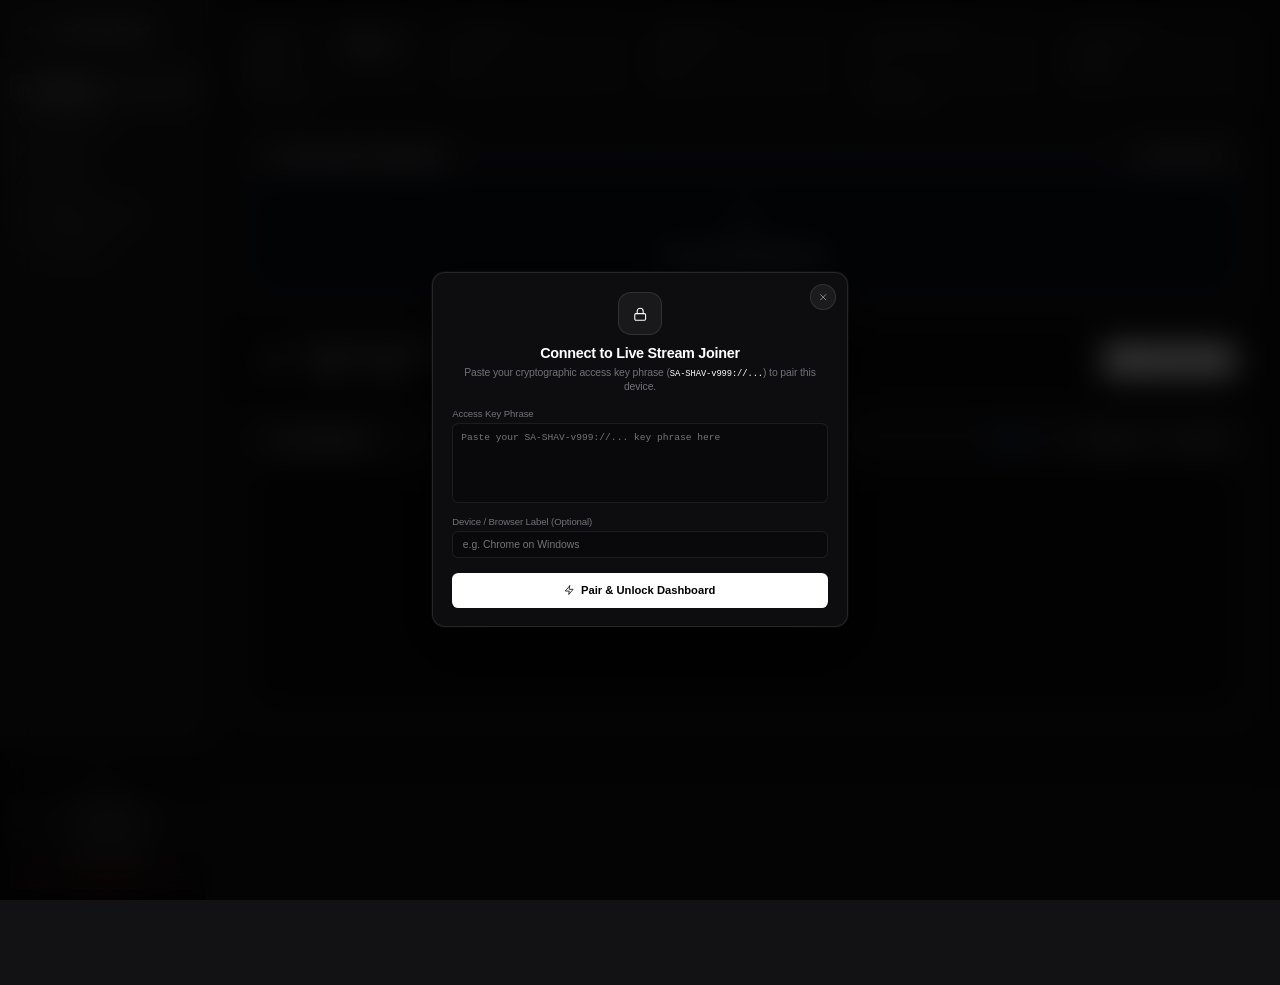
==== commit ddaa2507: "bug fix" ====
--- a/index.html
+++ b/index.html
@@ -8,7 +8,7 @@
   <meta name="apple-mobile-web-app-status-bar-style" content="black-translucent">
   <meta name="theme-color" content="#121214">
   <title>Live Joiner Project</title>
-   <link rel="stylesheet" href="style.css?v=2">
+   <link rel="stylesheet" href="style.css?v=1010">
 </head>
 <body>
 
@@ -203,7 +203,6 @@
             <svg class="svg-icon" viewBox="0 0 24 24" fill="none" stroke="currentColor" stroke-width="2" stroke-linecap="round" stroke-linejoin="round"><path d="M21 15a2 2 0 0 1-2 2H7l-4 4V5a2 2 0 0 1 2-2h14a2 2 0 0 1 2 2z"/></svg>
             <span>Messages &amp; Sessions</span>
           </div>
-          <span class="badge" style="background: rgba(255, 255, 255, 0.1); color: #fff; font-size: 10px;">PRO</span>
         </a>
       </li>
       <li id="navItemUsers">
@@ -236,6 +235,10 @@
       <button onclick="handleLogout()" class="footer-btn danger">
         <svg class="svg-icon sm" viewBox="0 0 24 24" fill="none" stroke="currentColor" stroke-width="2" stroke-linecap="round" stroke-linejoin="round"><path d="M9 21H5a2 2 0 0 1-2-2V5a2 2 0 0 1 2-2h4"/><polyline points="16 17 21 12 16 7"/><line x1="21" y1="12" x2="9" y2="12"/></svg>
         <span>Disconnect</span>
+      </button>
+      <button onclick="handleServerRestart()" id="btnSidebarRestart" class="footer-btn warning" style="display: none; background: rgba(245, 158, 11, 0.08); border-color: rgba(245, 158, 11, 0.25); color: #fbbf24; font-weight: 600;">
+        <svg class="svg-icon sm" viewBox="0 0 24 24" fill="none" stroke="currentColor" stroke-width="2" stroke-linecap="round" stroke-linejoin="round"><path d="M21.5 2v6h-6M21.34 15.57a10 10 0 1 1-.57-8.38l5.67-5.67"/></svg>
+        <span>Restart Server</span>
       </button>
     </div>
   </aside>
@@ -279,7 +282,13 @@
         <div id="statInCallSub" class="stat-meta">Active Listeners</div>
       </div>
       <div class="stat-card">
-        <div class="stat-title">Server CPU</div>
+        <div style="display: flex; justify-content: space-between; align-items: center; margin-bottom: 4px;">
+          <div class="stat-title" style="margin-bottom: 0;">Server CPU</div>
+          <button onclick="handleServerRestart()" id="btnStatRestart" title="Restart Service Process (Creator Only)" style="display: none; background: rgba(245, 158, 11, 0.1); border: 1px solid rgba(245, 158, 11, 0.25); color: #fbbf24; border-radius: 6px; padding: 2px 6px; font-size: 10px; cursor: pointer; align-items: center; gap: 3px;">
+            <svg class="svg-icon xs" viewBox="0 0 24 24" fill="none" stroke="currentColor" stroke-width="2" stroke-linecap="round" stroke-linejoin="round"><path d="M21.5 2v6h-6M21.34 15.57a10 10 0 1 1-.57-8.38l5.67-5.67"/></svg>
+            <span>Restart</span>
+          </button>
+        </div>
         <div id="statCpuVal" class="stat-val">—</div>
         <div id="statCpuMeta" class="stat-meta"></div>
       </div>
@@ -696,9 +705,12 @@
         <svg class="svg-icon sm" viewBox="0 0 24 24" fill="none" stroke="currentColor" stroke-width="2" stroke-linecap="round" stroke-linejoin="round"><line x1="18" y1="6" x2="6" y2="18"/><line x1="6" y1="6" x2="18" y2="18"/></svg>
       </button>
       <div class="card-header" style="margin-bottom: 12px; flex-shrink: 0; padding-right: 44px;">
-        <div class="modal-title" style="display: flex; align-items: center; gap: 8px;">
-          <svg class="svg-icon" viewBox="0 0 24 24" fill="none" stroke="currentColor" stroke-width="2" stroke-linecap="round" stroke-linejoin="round"><path d="M4.5 16.5c-1.5 1.26-2 5-2 5s3.74-.5 5-2c.71-.84.7-2.13-.09-2.91a2.18 2.18 0 0 0-2.91-.09z"/><path d="M12 15l-3-3a22 22 0 0 1 2-3.95A12.88 12.88 0 0 1 22 2c0 2.72-.78 7.5-6 11a22.35 22.35 0 0 1-4 2z"/><path d="M9 12H4s.55-3.03 2-4c1.62-1.08 5 0 5 0"/><path d="M12 15v5s3.03-.55 4-2c1.08-1.62 0-5 0-5"/></svg>
-          <span>Start Live Broadcast &amp; Allocate Fleet</span>
+        <div class="modal-title" style="display: flex; align-items: center; justify-content: space-between; flex-wrap: wrap; gap: 8px;">
+          <div style="display: flex; align-items: center; gap: 8px;">
+            <svg class="svg-icon" viewBox="0 0 24 24" fill="none" stroke="currentColor" stroke-width="2" stroke-linecap="round" stroke-linejoin="round"><path d="M4.5 16.5c-1.5 1.26-2 5-2 5s3.74-.5 5-2c.71-.84.7-2.13-.09-2.91a2.18 2.18 0 0 0-2.91-.09z"/><path d="M12 15l-3-3a22 22 0 0 1 2-3.95A12.88 12.88 0 0 1 22 2c0 2.72-.78 7.5-6 11a22.35 22.35 0 0 1-4 2z"/><path d="M9 12H4s.55-3.03 2-4c1.62-1.08 5 0 5 0"/><path d="M12 15v5s3.03-.55 4-2c1.08-1.62 0-5 0-5"/></svg>
+            <span>Start Live Broadcast &amp; Allocate Fleet</span>
+          </div>
+          <span class="badge" style="background: rgba(56, 189, 248, 0.15); color: #38bdf8; font-size: 11px; padding: 2px 8px; font-weight: 600; border: 1px solid rgba(56, 189, 248, 0.3);">⚡ Multi-Stream Ready (v3.1.0)</span>
         </div>
       </div>
 
@@ -713,6 +725,9 @@
             </button>
           </div>
           <input type="text" id="inputTargetLink" placeholder="https://t.me/+F658vma... or https://t.me/channel" class="input-text">
+          <div style="font-size: 11px; color: #94a3b8; margin-top: 5px; display: flex; align-items: center; gap: 5px;">
+            <span style="color: #38bdf8;">⚡</span> Accounts already listening to other streams remain 100% available to join this broadcast simultaneously.
+          </div>
         </div>
 
         <!-- Auto-join Checkbox -->
@@ -782,7 +797,10 @@
         <div style="background: #09090b; padding: 14px 16px; border-radius: 10px; border: 1px solid rgba(255, 255, 255, 0.08);">
           <div style="display: flex; justify-content: space-between; align-items: center; margin-bottom: 10px; flex-wrap: wrap; gap: 8px;">
             <div>
-              <label style="font-size: 12px; color: #94a3b8; display: block; margin-bottom: 2px;">Members to Allocate</label>
+              <div style="display: flex; align-items: center; gap: 6px; margin-bottom: 2px;">
+                <label style="font-size: 12px; color: #94a3b8;">Members to Allocate</label>
+                <span style="font-size: 10px; color: #38bdf8; background: rgba(56, 189, 248, 0.12); padding: 1px 6px; border-radius: 4px; font-weight: 600;">⚡ Multi-Stream Fleet</span>
+              </div>
               <div style="font-size: 16px; font-weight: 700; color: #fff;">
                 <span id="sliderCountVal" style="color: #fff; font-family: var(--font-mono); font-size: 20px;">0</span>
                 <span style="font-size: 13px; color: #94a3b8; font-weight: 500;">/ <span id="availableCountTotal">0</span> available</span>
@@ -1172,6 +1190,6 @@
   </div>
 
   <!-- JAVASCRIPT APP LOGIC -->
-  <script src="app.js?v=3"></script>
+  <script src="app.js?v=1010"></script>
 </body>
 </html>
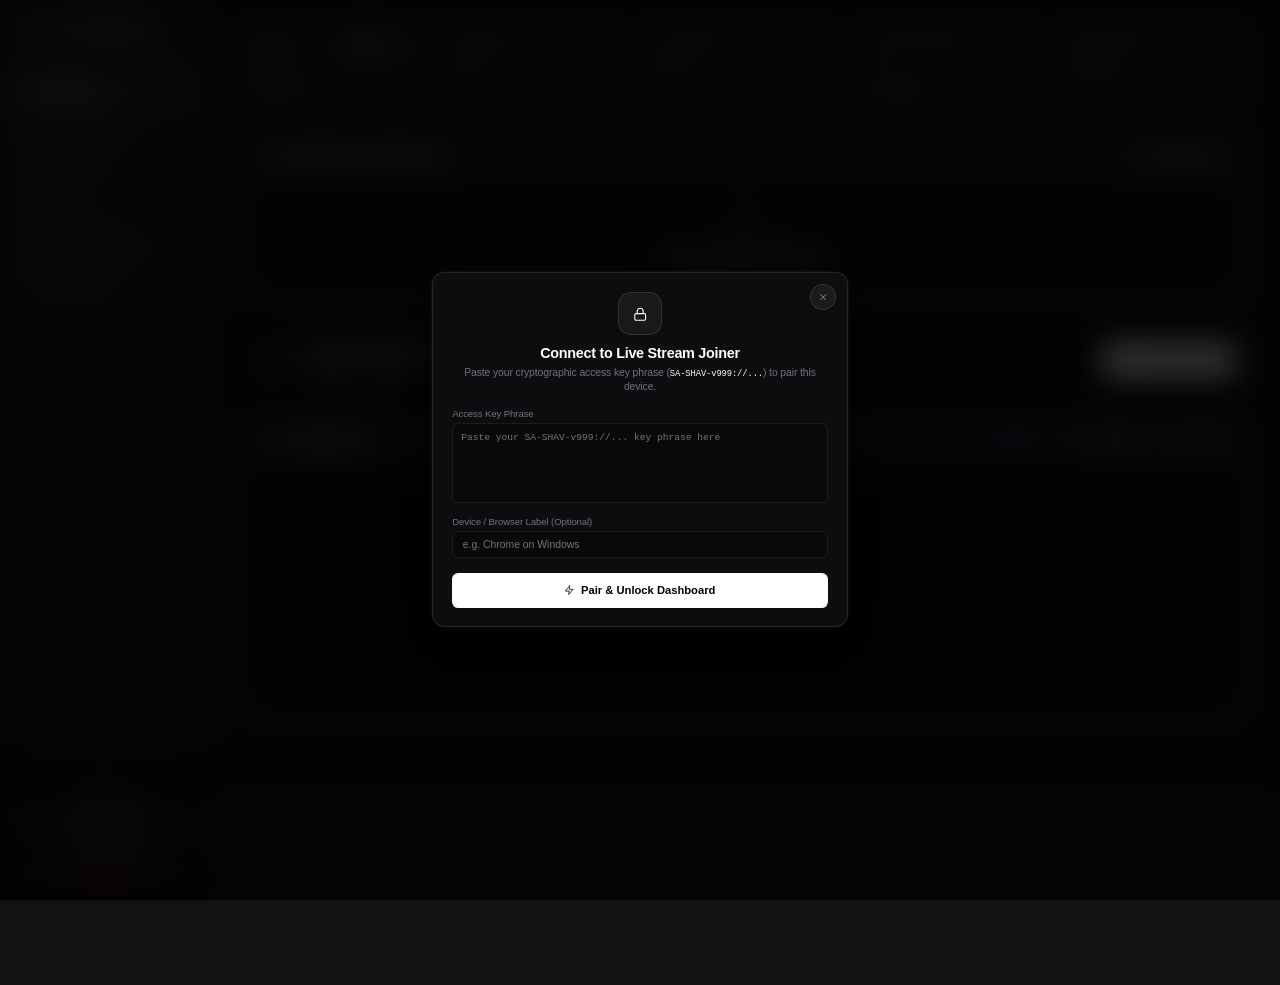
==== commit 1ebf038f: "Update index.html" ====
--- a/index.html
+++ b/index.html
@@ -8,7 +8,7 @@
   <meta name="apple-mobile-web-app-status-bar-style" content="black-translucent">
   <meta name="theme-color" content="#121214">
   <title>Live Joiner Project</title>
-   <link rel="stylesheet" href="style.css?v=1010">
+   <link rel="stylesheet" href="style.css">
 </head>
 <body>
 
@@ -23,6 +23,11 @@
       <div class="boot-loader-brand">Live Joiner Fleet</div>
       <div id="bootStatusText" class="boot-status-text">Connecting to Live Joiner...</div>
       <div id="bootSubText" class="boot-sub-text">Securing cryptographic connection...</div>
+      <div id="bootActionContainer" style="margin-top: 18px; display: none;">
+        <button type="button" onclick="handleEmergencyClearData()" class="btn btn-danger" style="padding: 8px 18px; font-size: 12px; font-weight: 600; border-radius: 6px; cursor: pointer;">
+          Clear Stored Data &amp; Reset
+        </button>
+      </div>
     </div>
   </div>
 
@@ -75,6 +80,15 @@
             <svg class="svg-icon" viewBox="0 0 24 24" fill="none" stroke="currentColor" stroke-width="2" stroke-linecap="round" stroke-linejoin="round"><line x1="18" y1="20" x2="18" y2="10"/><line x1="12" y1="20" x2="12" y2="4"/><line x1="6" y1="20" x2="6" y2="14"/></svg>
             <span>Dashboard</span>
           </div>
+        </button>
+      </li>
+      <li id="mobileNavItemOrders">
+        <button onclick="mobileSwitchTab('orders')" id="mobileNavBtnOrders" class="nav-btn">
+          <div class="left-grp">
+            <svg class="svg-icon" viewBox="0 0 24 24" fill="none" stroke="currentColor" stroke-width="2" stroke-linecap="round" stroke-linejoin="round"><line x1="16.5" y1="9.4" x2="7.5" y2="4.21"/><path d="M21 16V8a2 2 0 0 0-1-1.73l-7-4a2 2 0 0 0-2 0l-7 4A2 2 0 0 0 3 8v8a2 2 0 0 0 1 1.73l7 4a2 2 0 0 0 2 0l7-4A2 2 0 0 0 21 16z"/><polyline points="3.27 6.96 12 12.01 20.73 6.96"/><line x1="12" y1="22.08" x2="12" y2="12"/></svg>
+            <span>Orders &amp; Gateways</span>
+          </div>
+          <span id="mobileBadgeActiveOrdersCount" class="badge" style="display: none; background: rgba(168, 85, 247, 0.2); color: #c084fc; border: 1px solid rgba(168, 85, 247, 0.3);"></span>
         </button>
       </li>
       <li>
@@ -168,6 +182,15 @@
             <svg class="svg-icon" viewBox="0 0 24 24" fill="none" stroke="currentColor" stroke-width="2" stroke-linecap="round" stroke-linejoin="round"><line x1="18" y1="20" x2="18" y2="10"/><line x1="12" y1="20" x2="12" y2="4"/><line x1="6" y1="20" x2="6" y2="14"/></svg>
             <span>Dashboard</span>
           </div>
+        </button>
+      </li>
+      <li id="navItemOrders">
+        <button onclick="switchTab('orders')" id="navBtnOrders" class="nav-btn">
+          <div class="left-grp">
+            <svg class="svg-icon" viewBox="0 0 24 24" fill="none" stroke="currentColor" stroke-width="2" stroke-linecap="round" stroke-linejoin="round"><line x1="16.5" y1="9.4" x2="7.5" y2="4.21"/><path d="M21 16V8a2 2 0 0 0-1-1.73l-7-4a2 2 0 0 0-2 0l-7 4A2 2 0 0 0 3 8v8a2 2 0 0 0 1 1.73l7 4a2 2 0 0 0 2 0l7-4A2 2 0 0 0 21 16z"/><polyline points="3.27 6.96 12 12.01 20.73 6.96"/><line x1="12" y1="22.08" x2="12" y2="12"/></svg>
+            <span>Orders &amp; Gateways</span>
+          </div>
+          <span id="badgeActiveOrdersCount" class="badge" style="display: none; background: rgba(168, 85, 247, 0.2); color: #c084fc; border: 1px solid rgba(168, 85, 247, 0.3);"></span>
         </button>
       </li>
       <li>
@@ -309,6 +332,16 @@
         </div>
         <div id="statStreamTarget" class="stat-meta" style="color: #9ca3af; text-overflow: ellipsis; overflow: hidden; white-space: nowrap;"></div>
       </div>
+      <div id="statCardActiveOrders" class="stat-card stat-card-clickable" onclick="switchTab('orders')" title="Click to view commercial stream orders" style="display: none;">
+        <div style="display: flex; justify-content: space-between; align-items: center; margin-bottom: 4px;">
+          <div class="stat-title" style="margin-bottom: 0;">Public Orders</div>
+          <span class="badge" style="background: rgba(168, 85, 247, 0.15); color: #c084fc; font-size: 10px; padding: 2px 8px; border-radius: 10px; font-weight: 600; display: inline-flex; align-items: center; gap: 4px; border: 1px solid rgba(168, 85, 247, 0.3);">
+            <span>View</span>
+          </span>
+        </div>
+        <div id="statDashOrdersCount" class="stat-val" style="color: #c084fc;">0</div>
+        <div id="statDashOrdersSub" class="stat-meta">Active Web Orders</div>
+      </div>
     </div>
 
     <!-- TAB 1: DASHBOARD -->
@@ -326,10 +359,7 @@
               <svg class="svg-icon xs" viewBox="0 0 24 24" fill="none" stroke="currentColor" stroke-width="2" stroke-linecap="round" stroke-linejoin="round"><polyline points="23 4 23 10 17 10"/><polyline points="1 20 1 14 7 14"/><path d="M3.51 9a9 9 0 0 1 14.85-3.36L23 10M1 14l4.64 4.36A9 9 0 0 0 20.49 15"/></svg>
               <span>Refresh Channels</span>
             </button>
-            <button onclick="handleMasterLeaveAll()" id="btnMasterStopTop" class="btn btn-danger" style="display: none; padding: 5px 12px; font-size: 11px;">
-              <svg class="svg-icon xs" viewBox="0 0 24 24" fill="currentColor"><rect x="5" y="5" width="14" height="14" rx="2"/></svg>
-              <span>Leave All Channels</span>
-            </button>
+
           </div>
         </div>
         <div id="channelsGridContainer" class="channels-grid">
@@ -365,10 +395,7 @@
               <svg class="svg-icon sm" viewBox="0 0 24 24" fill="none" stroke="currentColor" stroke-width="2" stroke-linecap="round" stroke-linejoin="round"><line x1="12" y1="5" x2="12" y2="19"/><line x1="5" y1="12" x2="19" y2="12"/></svg>
               <span>Add Live Stream</span>
             </button>
-            <button onclick="handleMasterLeaveAll()" id="dashBtnLeaveAll" class="btn btn-danger" style="display: none; padding: 10px 16px; font-size: 13px;">
-              <svg class="svg-icon sm" viewBox="0 0 24 24" fill="currentColor"><rect x="5" y="5" width="14" height="14" rx="2"/></svg>
-              <span>Leave All Streams</span>
-            </button>
+
           </div>
         </div>
       </div>
@@ -395,6 +422,81 @@
           </div>
         </div>
         <div id="logBox" class="log-box"></div>
+      </div>
+    </div>
+
+    <!-- TAB: COMMERCIAL ORDERS & GATEWAYS -->
+    <div id="tabOrders" class="tab-content">
+      <!-- Top Metrics Summary Cards -->
+      <div class="stats-bar" style="margin-bottom: 20px;">
+        <div class="stat-card">
+          <div class="stat-title">Active Orders</div>
+          <div id="statOrdersActiveCount" class="stat-val" style="color: #c084fc;">0</div>
+          <div id="statOrdersActiveSub" class="stat-meta">Running public stream orders</div>
+        </div>
+        <div class="stat-card">
+          <div class="stat-title">Listeners In Orders</div>
+          <div id="statOrdersListenersCount" class="stat-val" style="color: #6ee7b7;">0</div>
+          <div id="statOrdersListenersSub" class="stat-meta">Active accounts assigned</div>
+        </div>
+        <div class="stat-card">
+          <div class="stat-title">Fleet Occupancy</div>
+          <div id="statOrdersFleetOccupancy" class="stat-val" style="color: #93c5fd;">0%</div>
+          <div id="statOrdersOccupancySub" class="stat-meta">Of total available fleet</div>
+        </div>
+        <div class="stat-card">
+          <div class="stat-title">Total Orders</div>
+          <div id="statOrdersTotalCount" class="stat-val" style="color: #e4e4e7;">0</div>
+          <div id="statOrdersCompletedSub" class="stat-meta">Recorded in order registry</div>
+        </div>
+      </div>
+
+      <div class="card">
+        <div class="card-header">
+          <div class="card-title" style="display: flex; align-items: center; gap: 10px; flex-wrap: wrap;">
+            <svg class="svg-icon" viewBox="0 0 24 24" fill="none" stroke="currentColor" stroke-width="2" stroke-linecap="round" stroke-linejoin="round"><line x1="16.5" y1="9.4" x2="7.5" y2="4.21"/><path d="M21 16V8a2 2 0 0 0-1-1.73l-7-4a2 2 0 0 0-2 0l-7 4A2 2 0 0 0 3 8v8a2 2 0 0 0 1 1.73l7 4a2 2 0 0 0 2 0l7-4A2 2 0 0 0 21 16z"/><polyline points="3.27 6.96 12 12.01 20.73 6.96"/><line x1="12" y1="22.08" x2="12" y2="12"/></svg>
+            <span>Commercial Web Orders &amp; Scoped Telemetry</span>
+            <span id="badgeOrdersCount" class="badge" style="display: none; background: rgba(168, 85, 247, 0.15); color: #c084fc; border: 1px solid rgba(168, 85, 247, 0.3); font-size: 11px;"></span>
+          </div>
+          <div style="display: flex; gap: 8px; flex-wrap: wrap;">
+            <button onclick="fetchOrdersList(true)" class="btn btn-secondary" style="padding: 6px 14px; font-size: 12px;">
+              <svg class="svg-icon sm" viewBox="0 0 24 24" fill="none" stroke="currentColor" stroke-width="2" stroke-linecap="round" stroke-linejoin="round"><polyline points="23 4 23 10 17 10"/><polyline points="1 20 1 14 7 14"/><path d="M3.51 9a9 9 0 0 1 14.85-3.36L23 10M1 14l4.64 4.36A9 9 0 0 0 20.49 15"/></svg>
+              <span>Refresh Orders</span>
+            </button>
+          </div>
+        </div>
+
+        <!-- Filter & Search Bar -->
+        <div style="display: flex; justify-content: space-between; align-items: center; margin-bottom: 16px; gap: 12px; flex-wrap: wrap;" class="filter-search-bar">
+          <div style="display: flex; gap: 6px; flex-wrap: wrap;">
+            <button onclick="filterOrdersByStatus('all')" class="btn-pill active" id="orderFilterAll">All (<span id="cntOrderAll">0</span>)</button>
+            <button onclick="filterOrdersByStatus('active')" class="btn-pill" id="orderFilterActive">Active &amp; Joining (<span id="cntOrderActive">0</span>)</button>
+            <button onclick="filterOrdersByStatus('completed')" class="btn-pill" id="orderFilterCompleted">Completed (<span id="cntOrderCompleted">0</span>)</button>
+            <button onclick="filterOrdersByStatus('stopped')" class="btn-pill" id="orderFilterStopped">Stopped / Failed (<span id="cntOrderStopped">0</span>)</button>
+          </div>
+          <div style="width: 280px;">
+            <input type="text" id="orderSearchInput" oninput="handleOrderSearch()" placeholder="Search order ID, username, IP, channel..." class="input-text" style="padding: 6px 12px; font-size: 12px;">
+          </div>
+        </div>
+
+        <div class="table-container">
+          <table>
+            <thead>
+              <tr>
+                <th>Order ID &amp; Gateway</th>
+                <th>Customer / User Audit</th>
+                <th>Target Channel Broadcast</th>
+                <th>Fleet Allocation</th>
+                <th>Duration &amp; Remaining</th>
+                <th>Status &amp; Telemetry</th>
+                <th style="text-align: right;">Action</th>
+              </tr>
+            </thead>
+            <tbody id="ordersTableBody">
+              <tr><td colspan="7" style="text-align: center; color: var(--text-muted); padding: 30px;">Loading commercial orders...</td></tr>
+            </tbody>
+          </table>
+        </div>
       </div>
     </div>
 
@@ -571,6 +673,11 @@
             </tbody>
           </table>
         </div>
+        <div id="historyLoadMoreContainer" style="display: none; text-align: center; padding: 16px 0;">
+          <button type="button" onclick="handleLoadMoreHistory()" id="btnLoadMoreHistory" class="btn btn-secondary" style="padding: 8px 24px; font-size: 12px; margin: 0 auto; display: inline-flex; align-items: center; gap: 6px;">
+            <span>Load More Broadcasts (+5)</span>
+          </button>
+        </div>
       </div>
     </div>
 
@@ -592,10 +699,14 @@
             </div>
             <div>
               <label style="font-size: 12px; color: var(--text-muted); display: block; margin-bottom: 4px;">Role Level</label>
-              <select id="selectNewKeyRole" class="input-text" style="background: #09090b;">
+              <select id="selectNewKeyRole" class="input-text" style="background: #09090b;" onchange="handleRoleSelectChange()">
                 <option value="admin">Admin (Manage fleet &amp; members)</option>
                 <option value="member" selected>Member (View live stream fleet)</option>
+                <option value="server">🌐 Server (Commercial Web Gateway / Non-Expiring)</option>
               </select>
+              <div id="serverRoleHelpBox" style="display: none; font-size: 11px; line-height: 1.5; color: #d8b4fe; background: rgba(168, 85, 247, 0.1); border: 1px solid rgba(168, 85, 247, 0.25); border-radius: 6px; padding: 8px 10px; margin-top: 6px;">
+                <strong>🌐 Server Gateway Key:</strong> Designed for commercial public web servers. Never expires (destroy by revoking). Grants access to create orders with customer metadata and access scoped order telemetry only.
+              </div>
             </div>
             <button onclick="handleGenerateKey()" id="btnGenerateKey" class="btn btn-primary" style="justify-content: center; padding: 10px; margin-top: 4px;">
               <svg class="svg-icon sm" viewBox="0 0 24 24" fill="none" stroke="currentColor" stroke-width="2" stroke-linecap="round" stroke-linejoin="round"><polygon points="13 2 3 14 12 14 11 22 21 10 12 10 13 2"/></svg>
@@ -655,7 +766,7 @@
                 <th>Role</th>
                 <th>Status</th>
                 <th>Last Request IP</th>
-                <th>Session Expiry (30d)</th>
+                <th>Session Expiry</th>
                 <th>Last Active</th>
                 <th style="text-align: right;">Action</th>
               </tr>
@@ -710,7 +821,7 @@
             <svg class="svg-icon" viewBox="0 0 24 24" fill="none" stroke="currentColor" stroke-width="2" stroke-linecap="round" stroke-linejoin="round"><path d="M4.5 16.5c-1.5 1.26-2 5-2 5s3.74-.5 5-2c.71-.84.7-2.13-.09-2.91a2.18 2.18 0 0 0-2.91-.09z"/><path d="M12 15l-3-3a22 22 0 0 1 2-3.95A12.88 12.88 0 0 1 22 2c0 2.72-.78 7.5-6 11a22.35 22.35 0 0 1-4 2z"/><path d="M9 12H4s.55-3.03 2-4c1.62-1.08 5 0 5 0"/><path d="M12 15v5s3.03-.55 4-2c1.08-1.62 0-5 0-5"/></svg>
             <span>Start Live Broadcast &amp; Allocate Fleet</span>
           </div>
-          <span class="badge" style="background: rgba(56, 189, 248, 0.15); color: #38bdf8; font-size: 11px; padding: 2px 8px; font-weight: 600; border: 1px solid rgba(56, 189, 248, 0.3);">⚡ Multi-Stream Ready (v3.1.0)</span>
+          <span class="badge" style="background: rgba(56, 189, 248, 0.15); color: #38bdf8; font-size: 11px; padding: 2px 8px; font-weight: 600; border: 1px solid rgba(56, 189, 248, 0.3);">⚡ Multi-Stream Fleet (v3.5.0_stable)</span>
         </div>
       </div>
 
@@ -1124,6 +1235,27 @@
     </div>
   </div>
 
+  <!-- ==================== ORDER TELEMETRY & DETAILS MODAL ==================== -->
+  <div id="orderTelemetryModal" class="modal-overlay hidden" onclick="handleModalOverlayClick(event, 'orderTelemetryModal')">
+    <div class="modal-card" style="max-width: 720px; width: 95%; max-height: 85vh; display: flex; flex-direction: column;">
+      <button class="modal-close-btn" onclick="closeOrderTelemetryModal()" aria-label="Close modal" title="Close">
+        <svg class="svg-icon sm" viewBox="0 0 24 24" fill="none" stroke="currentColor" stroke-width="2" stroke-linecap="round" stroke-linejoin="round"><line x1="18" y1="6" x2="6" y2="18"/><line x1="6" y1="6" x2="18" y2="18"/></svg>
+      </button>
+      <div class="card-header" style="margin-bottom: 12px; flex-shrink: 0; padding-right: 44px;">
+        <div class="modal-title" style="display: flex; align-items: center; gap: 8px;">
+          <svg class="svg-icon" viewBox="0 0 24 24" fill="none" stroke="currentColor" stroke-width="2" stroke-linecap="round" stroke-linejoin="round"><line x1="16.5" y1="9.4" x2="7.5" y2="4.21"/><path d="M21 16V8a2 2 0 0 0-1-1.73l-7-4a2 2 0 0 0-2 0l-7 4A2 2 0 0 0 3 8v8a2 2 0 0 0 1 1.73l7 4a2 2 0 0 0 2 0l7-4A2 2 0 0 0 21 16z"/><polyline points="3.27 6.96 12 12.01 20.73 6.96"/><line x1="12" y1="22.08" x2="12" y2="12"/></svg>
+          <span>Order Telemetry &amp; Customer Audit</span>
+        </div>
+      </div>
+
+      <div id="orderTelemetryContent" style="overflow-y: auto; flex: 1; display: flex; flex-direction: column; gap: 16px; padding-right: 4px;">
+        <div style="text-align: center; color: var(--text-muted); padding: 40px;">
+          Loading order telemetry...
+        </div>
+      </div>
+    </div>
+  </div>
+
   <!-- ==================== CRYPTOGRAPHIC KEY PAIRING MODAL ==================== -->
   <div id="authModal" class="modal-overlay hidden" onclick="handleModalOverlayClick(event, 'authModal')">
     <div class="modal-card" style="max-width: 520px; text-align: center;">
@@ -1190,6 +1322,6 @@
   </div>
 
   <!-- JAVASCRIPT APP LOGIC -->
-  <script src="app.js?v=1010"></script>
+  <script src="app.js?v=112435"></script>
 </body>
 </html>
